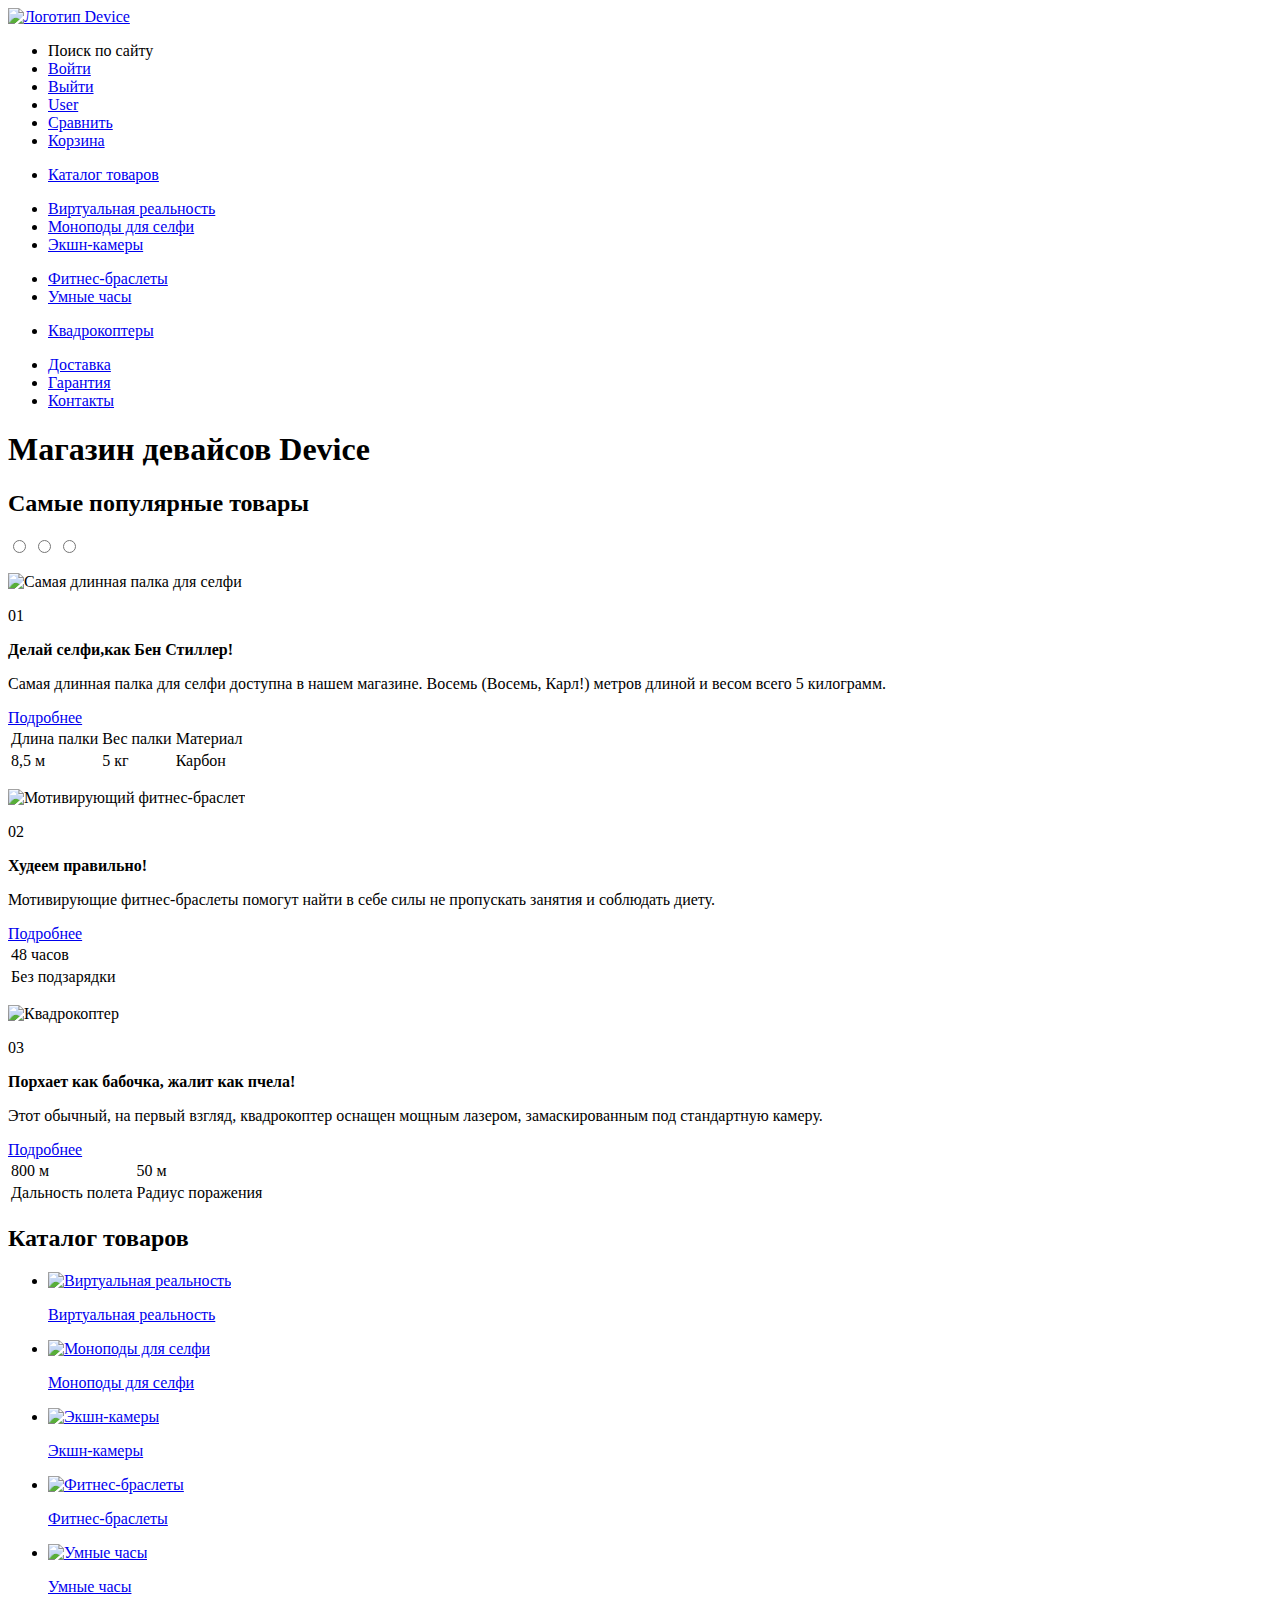
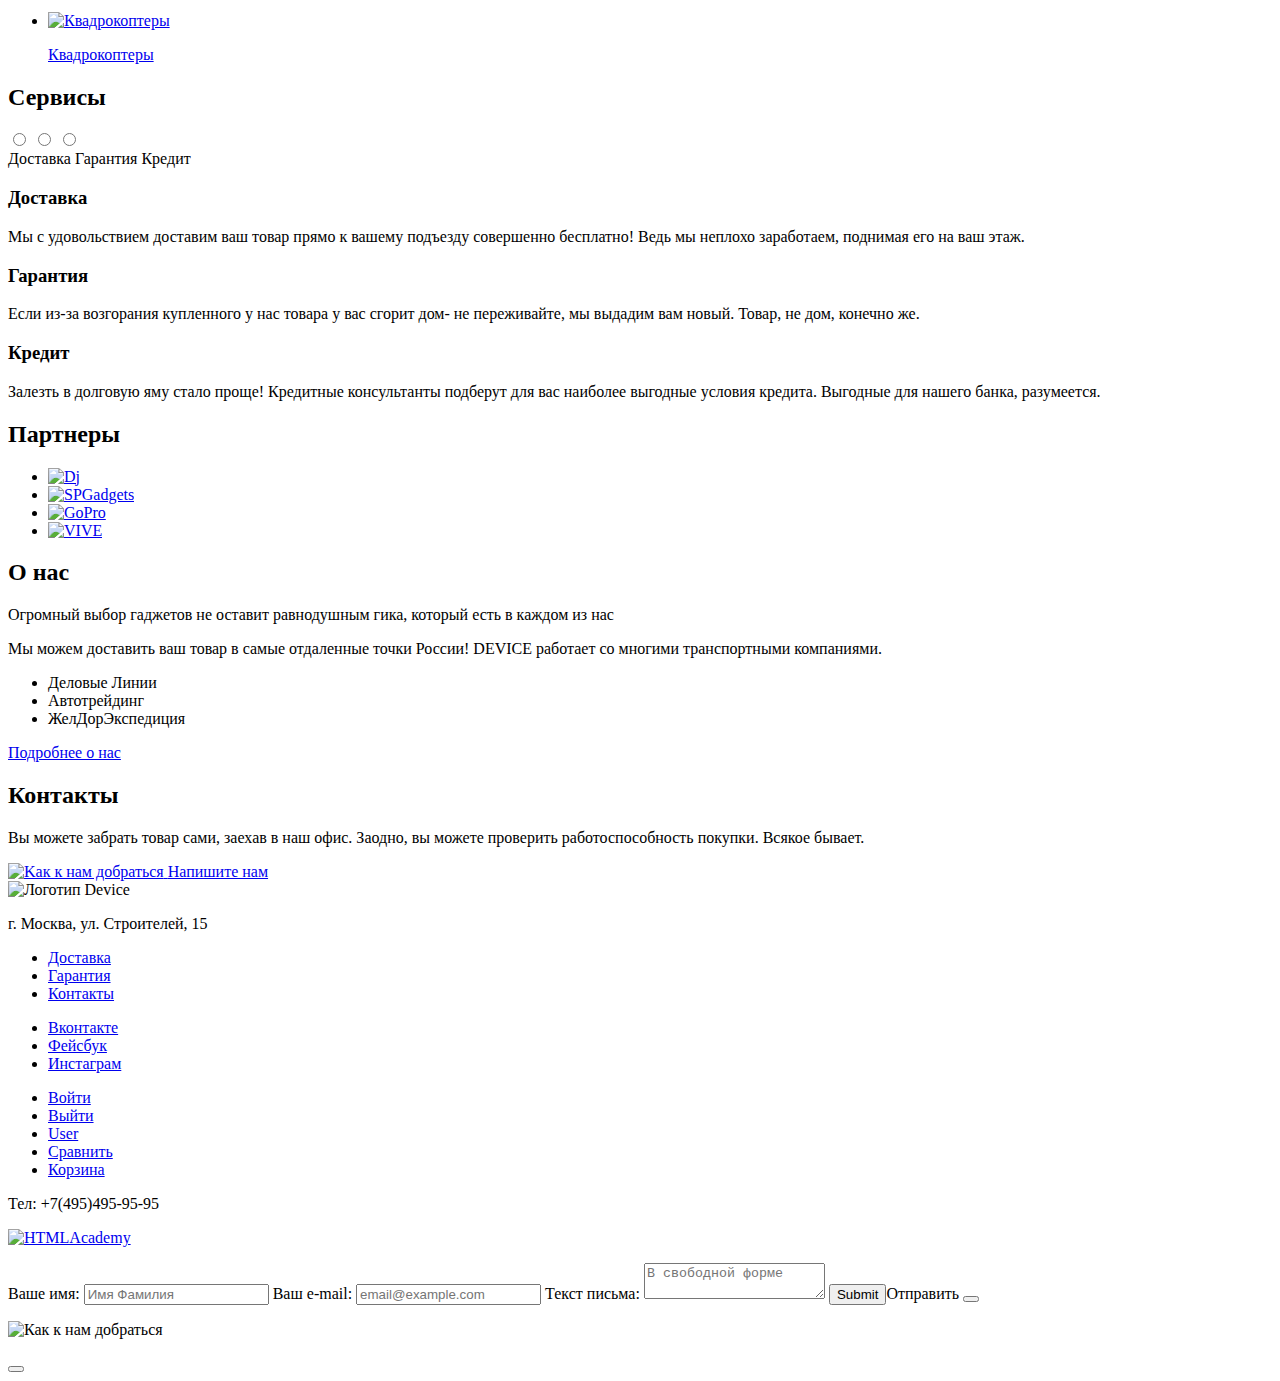
==== index.html @ e1fbe533 "9. Основное задание." ====
<!DOCTYPE html>
<html lang="ru">
  <head>
    <meta  charset="utf-8">
    <title>HTML Academy: Девайс</title>
  </head>
  <body>
   <header class="main-header">
   <a class="header-logo" href="index.html">
       <img src="img\logo-device.svg" alt="Логотип Device">
     </a>
    <div class="header-user-navigation">
     <ul>
       <li>Поиск по сайту</li>
       <li><a class="login-link" href="#">Войти</a></li>
       <li><a class="logout-link hidden" href="#">Выйти</a></li>
       <li><a class="profil-link hidden" href="#">User</a></li>
       <li><a class="compare-link" href="#">Сравнить</a></li>
       <li><a class="basket-link" href="#">Корзина</a></li>
     </ul>
   </div>
    <nav class="main-navigation">
     <ul class="main-navigation-item">
       <li><a href="catalog.html">Каталог товаров</a></li>
     </ul>
         <div class="catalog-item">
           <ul>
             <li><a href="virtual-reality.html">Виртуальная реальность</a></li>
             <li><a href="monopods.html">Моноподы для селфи</a></li>
             <li><a href="action-camers.html">Экшн-камеры</a></li>
           </ul>
           <ul>
             <li><a href="fitness-trakers.html">Фитнес-браслеты</a></li>
             <li><a href="smart-watch.html">Умные часы</a></li>
           </ul>
           <ul>
             <li><a href="quadcopters.html">Квадрокоптеры</a></li>
           </ul>
        </div>
      <ul>
       <li><a href="delivery.html">Доставка</a></li>
       <li><a href="warranty.html">Гарантия</a></li>
       <li><a href="contacts.html">Контакты</a></li>
     </ul>
    </nav>
   </header>
   <main>
     <h1 class="visually-hidden">Магазин девайсов Device</h1>
     <section class="main-slider">
       <h2 class="visually-hidden">Самые популярные товары</h2>
         <input type="radio" name="slider-1" class="hidden" id="btn-1">
         <input type="radio" name="slider-1" class="hidden" id="btn-2">
         <input type="radio" name="slider-1" class="hidden" id="btn-3">
       <div class="slider-1-botton">
        <label for="btn-1"></label>
        <label for="btn-2"></label>
        <label for="btn-3"></label>
       </div>
       <div class="slide-1">
        <p>
         <img src="img/slider-1.png" alt="Самая длинная палка для селфи">
        </p>
        <div class="slaider-item">
        <p class="number">01</p>
       <strong class="main-slogan">Делай селфи,как Бен Стиллер!</strong>
       <p>Самая длинная палка для селфи доступна в нашем магазине.
          Восемь (Восемь, Карл!) метров длиной и весом всего 5 килограмм.</p>
       <a href="monopods.html" class="btn-style">Подробнее</a>
       <table class="slider-table">
         <tr>
           <td>Длина палки</td>
           <td>Вес палки</td>
           <td>Материал</td>
         </tr>
         <tr>
           <td>8,5 м</td>
           <td>5 кг</td>
           <td>Карбон</td>
         </tr>
       </table>
       </div>
     </div>
       <div class="slide-2">
        <p>
         <img src="img/slider-2.png" alt="Мотивирующий фитнес-браслет">
        </p>
        <div class="slider-item">
          <p class="number">02</p>
       <strong class="main-slogan">Худеем правильно!</strong>
       <p>Мотивирующие фитнес-браслеты помогут найти в себе силы  не пропускать
          занятия и соблюдать диету.</p>
       <a href="fitness-trakers.html" class="btn-style">Подробнее</a>
         <table class="slider-table">
           <tr>
             <td>48 часов</td>
           </tr>
           <tr>
             <td>Без подзарядки</td>
           </tr>
         </table>
       </div>
     </div>
       <div class="slide-3">
        <p>
         <img src="img/slider-3.png" alt="Квадрокоптер">
        </p>
        <div class="slider-item">
          <p class="number">03</p>
       <strong class="main-slogan">Порхает как бабочка, жалит как пчела!</strong>
       <p>Этот обычный, на первый взгляд, квадрокоптер оснащен  мощным лазером,
          замаскированным под стандартную камеру.</p>
       <a href="quadcopters.html" class="btn-style">Подробнее</a>
       <table class="slider-table">
         <tr>
           <td>800 м</td>
           <td>50 м</td>
         </tr>
         <tr>
           <td>Дальность полета</td>
           <td>Радиус поражения</td>
         </tr>
       </table>
       </div>
     </div>
     </section>
     <section class="main-katalog">
       <h2 class="visually-hidden">Каталог товаров</h2>
       <ul class="image-katalog-item">
         <li>
           <a href="virtual-reality.html">
               <p><img src="virtual-reality.png" alt="Виртуальная реальность"></p>
               <p>Виртуальная реальность</p>
           </a>
        </li>
        <li>
           <a href="monopods.html">
               <p><img src="monopods.png" alt="Моноподы для селфи"></p>
               <p>Моноподы для селфи</p>
           </a>
        </li>
        <li>
          <a href="action-camers.html">
              <p><img src="action-camers.png" alt="Экшн-камеры"></p>
              <p>Экшн-камеры</p>
          </a>
        </li>
        <li>
          <a href="fitness-trakers.html">
              <p><img src="fitness-trakers.png" alt="Фитнес-браслеты"></p>
              <p>Фитнес-браслеты</p>
          </a>
       </li>
       <li>
         <a href="smart-watch.html">
             <p><img src="smart-watch.png" alt="Умные часы"></p>
             <p>Умные часы</p>
         </a>
      </li>
      <li>
        <a href="quadcopters.html">
            <p><img src="quadcopters.png" alt="Квадрокоптеры"></p>
            <p>Квадрокоптеры</p>
        </a>
       </li>
      </ul>
     </section>
     <section class="services-slider">
       <h2 class="vissualy-hidden">Сервисы</h2>
       <div class="vissualy-hidden">
         <input type="radio" name="services" id="delivery">
         <input type="radio" name="services" id="warranty">
         <input type="radio" name="services" id="credit">
       </div>
       <div class="btn-style">
         <label for="#delivery">Доставка</label>
         <label for="#warranty">Гарантия</label>
         <label for="#credit">Кредит</label>
       </div>
       <div class="services-slide-1">
         <h3>Доставка</h3>
         <p>Мы с удовольствием доставим ваш товар прямо к вашему подъезду
           совершенно бесплатно! Ведь мы неплохо заработаем,
           поднимая его на ваш этаж.
         </p>
       </div>
       <div class="services-slide-2">
         <h3>Гарантия</h3>
         <p>Если из-за возгорания купленного у нас товара у вас сгорит дом-
            не переживайте, мы выдадим вам новый. Товар, не дом, конечно же.</p>
       </div>
       <div class="services-slide-3">
         <h3>Кредит</h3>
         <p>Залезть в долговую яму стало проще! Кредитные консультанты подберут для вас
            наиболее выгодные условия кредита. Выгодные для нашего банка, разумеется.</p>
       </div>
     </section>
     <div class="partners">
       <h2 class="vissualy-hidden">Партнеры</h2>
       <ul>
         <li>
           <a href="#">
            <img class="partners-logo-style" src="img/logo-1.png" alt="Dj">
          </a>
         </li>
         <li>
           <a href="#">
             <img class="partners-logo-style" src="img/logo-2.png" alt="SPGadgets">
           </a>
         </li>
         <li>
           <a href="#">
             <img class="partners-logo-style" src="img/logo-3.png" alt="GoPro">
           </a>
         </li>
         <li>
           <a href="#">
              <img class="partners-logo-style" src="img/logo-4.png" alt="VIVE">
           </a>
         </li>
       </ul>
      </div>
     <section class="info">
       <div class="about-us">
       <h2>О нас</h2>
       <p>Огромный выбор гаджетов не оставит равнодушным гика,
         который есть в каждом из нас</p>
       <p>Мы можем доставить ваш товар в самые отдаленные точки России!
         DEVICE работает со многими транспортными компаниями.</p>
      <ul class="transport-company">
        <li>Деловые Линии</li>
        <li>Автотрейдинг</li>
        <li>ЖелДорЭкспедиция</li>
      </ul>
      <a class="btn-style" href="#">Подробнее о нас</a>
    </div>
    <div class="contacts">
      <h2>Контакты</h2>
      <p>
        Вы можете забрать товар сами, заехав в наш офис.
        Заодно, вы можете проверить работоспособность покупки.
        Всякое бывает.
      </p>
      <a href="google.maps" class="main-map">
        <img src="img/map-big.png" alt="Kак к нам добраться">
      </a>
      <a class="btn-style" href="#">Напишите нам</a>
    </div>
    </section>
   </main>
   <footer class="main-footer">
    <div class="footer-contacts">
     <a class="footer-logo">
       <img src="img/logo-device.svg" alt="Логотип Device">
     </a>
     <p>г. Москва, ул. Строителей, 15</p>
   </div>
     <ul class="footer-social">
        <li><a href="delivery.html">Доставка</a></li>
        <li><a href="warranty.html">Гарантия</a></li>
        <li><a href="contacts.html">Контакты</a></li>
     </ul>
     <ul>
       <li><a class="social-botton" href="#">Вконтакте</a></li>
       <li><a class="social-botton" href="#">Фейсбук</a></li>
       <li><a class="social-botton" href="#">Инстаграм</a></li>
     </ul>
    <section class="footer-user-navigation">
      <ul class="footer-user-navigation-item">
        <li><a class="login-link" href="#">Войти</a></li>
        <li><a class="logout-link hidden" href="#">Выйти</a></li>
        <li><a class="profil-link hidden" href="#">User</a></li>
        <li><a class="compare-link" href="#">Сравнить</a></li>
        <li><a class="basket-link" href="#">Корзина</a></li>
      </ul>
     <p>Тел: +7(495)495-95-95</p>
     <a class="footer-copyright" href="https://htmlacademy.ru">
       <p><img src="img/logo-html.svg" alt="HTMLAcademy"></p>
     </a>
   </section>
  </footer>
   <form action="https://echo.htmlacademy.ru" method="get">
    <label for="user-name">Ваше имя:</label>
      <input type="text" id="user-name" placeholder="Имя Фамилия">
    <label for="email-user">Ваш e-mail:</label>
      <input type="email" id="email-user" placeholder="email@example.com">
    <label for="text-letter">Текст письма:</label>
      <textarea name="text-letter" id="text-letter" rows="#" cols="#"
       placeholder="В свободной форме"></textarea>
    <input type="submit" class="btn-style">Отправить</input>
    <button type="button" name="close-btn"></button>
   </form>
    <div class="map-popap">
     <p>
      <img src="map-big.jpg" alt="Как к нам добраться">
     </p>
     <button type="button" name="close-btn"></button>
    </div>
  </body>
</html>
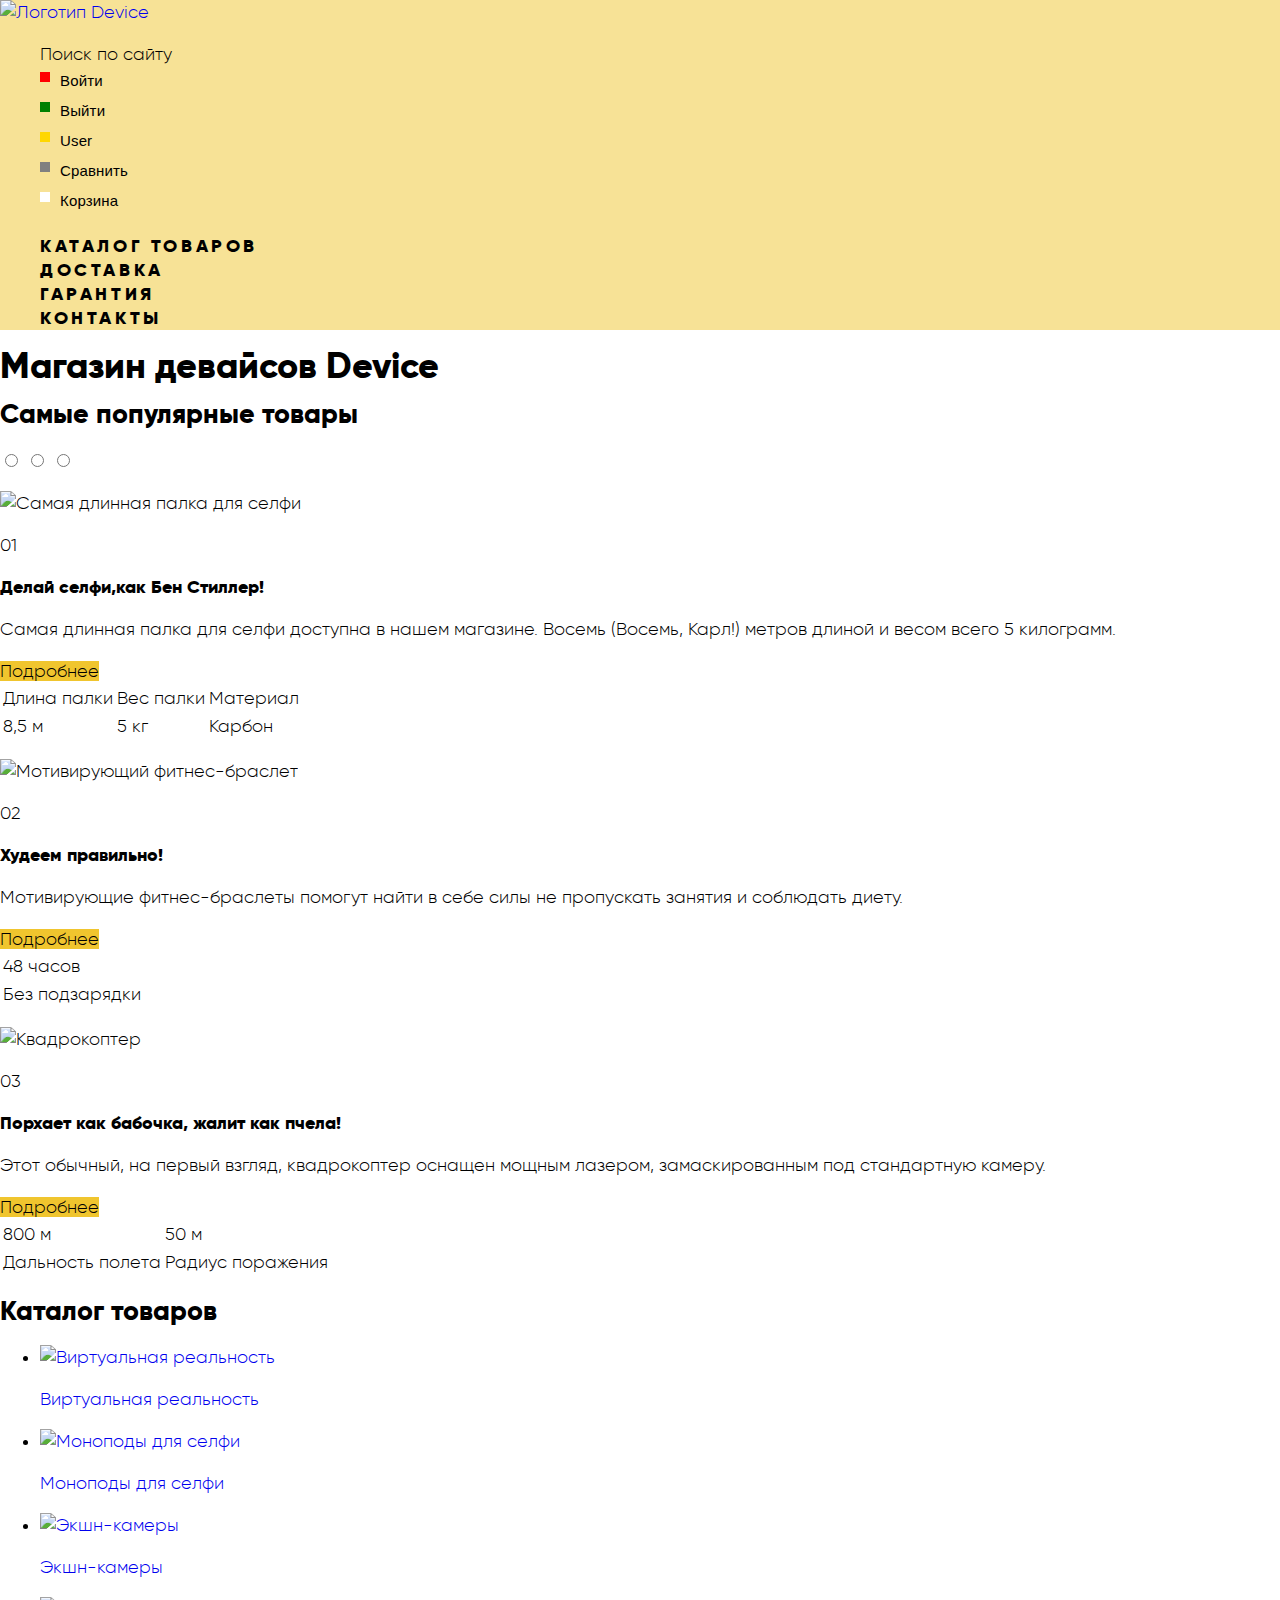
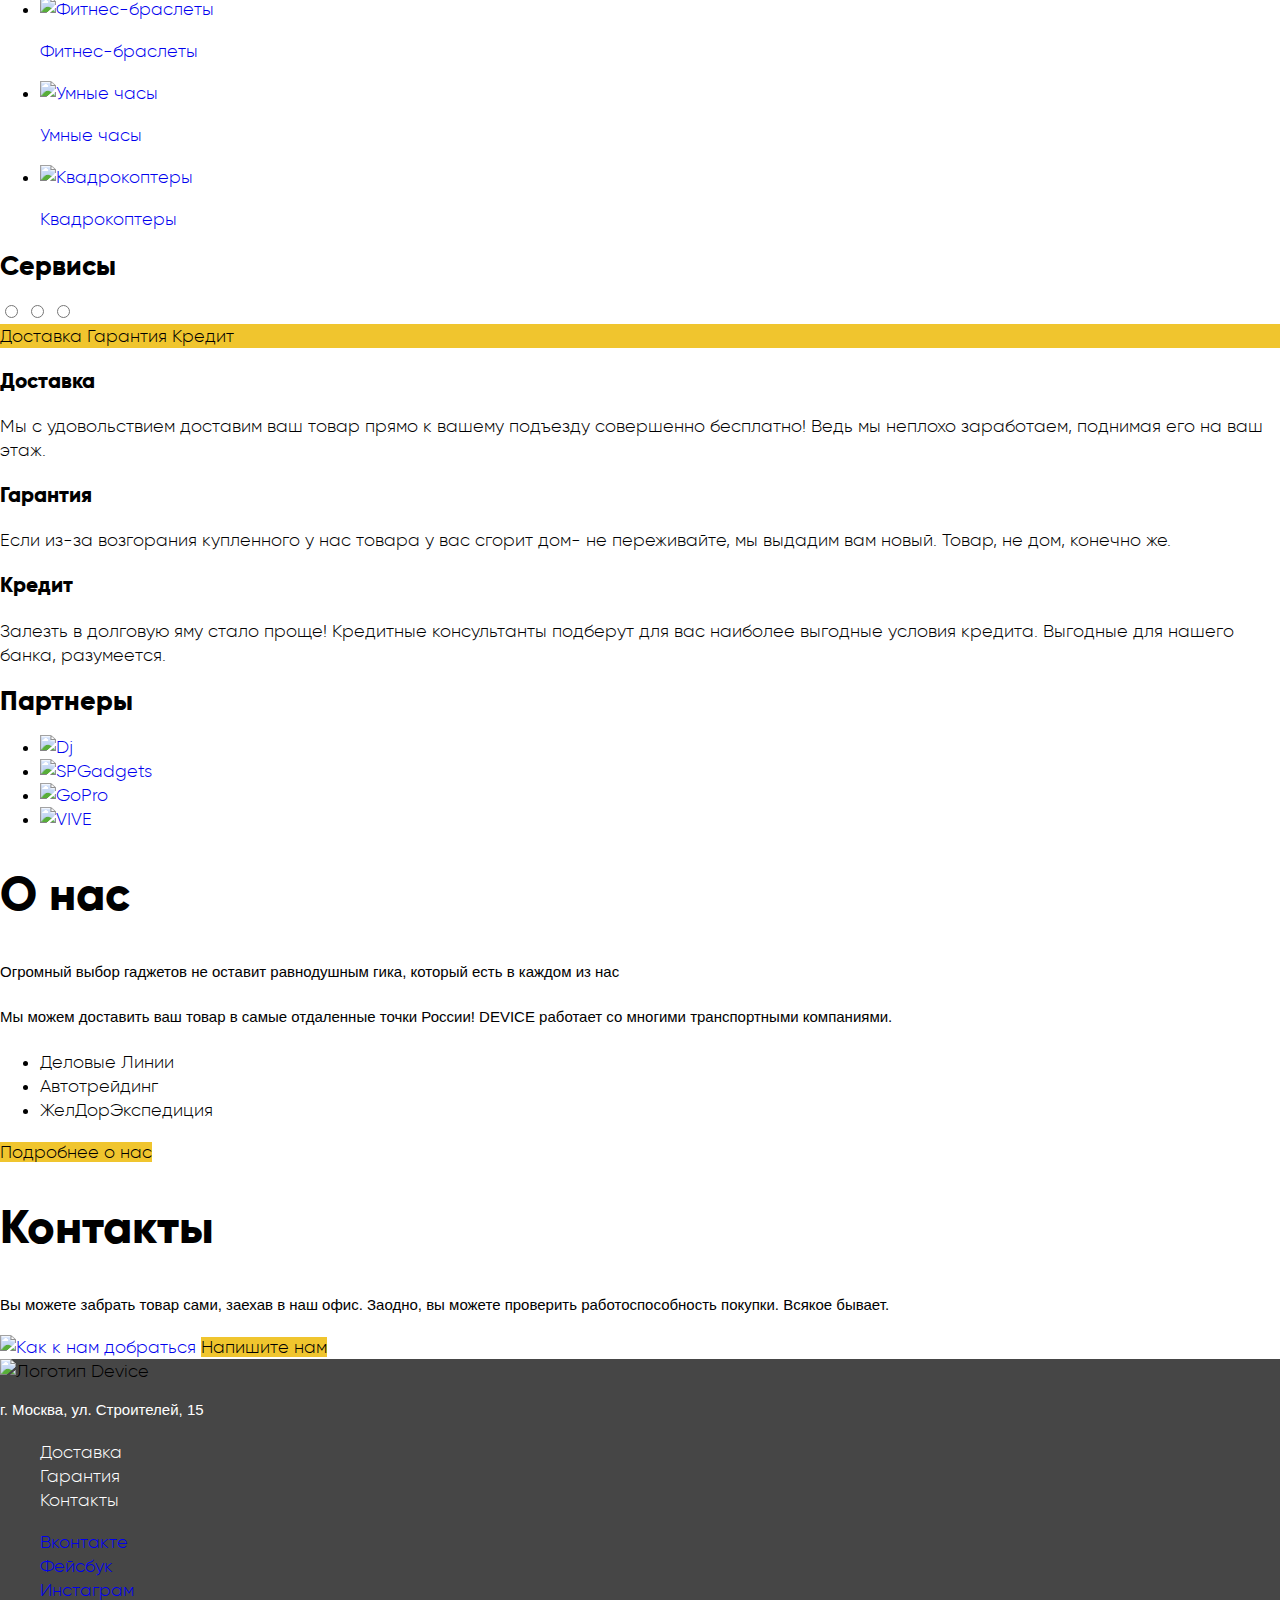
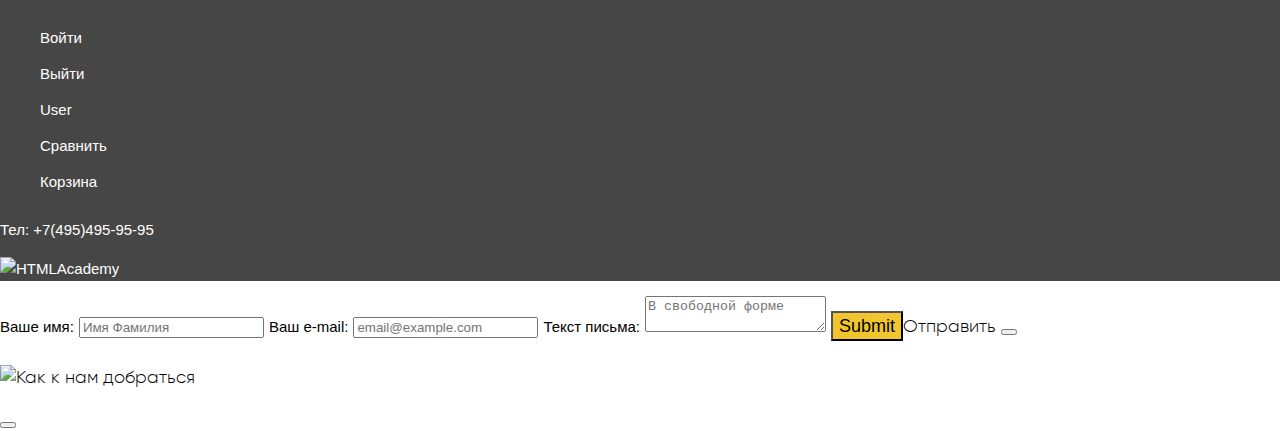
==== commit de952a47: "Консультация" ====
--- a/index.html
+++ b/index.html
@@ -1,8 +1,10 @@
 <!DOCTYPE html>
 <html lang="ru">
   <head>
-    <meta  charset="utf-8">
+    <meta charset="utf-8">
     <title>HTML Academy: Девайс</title>
+    <link href="css/normalize.css" rel="stylesheet">
+    <link href="css/style.css" rel="stylesheet">
   </head>
   <body>
    <header class="main-header">
@@ -12,18 +14,18 @@
     <div class="header-user-navigation">
      <ul>
        <li>Поиск по сайту</li>
-       <li><a class="login-link" href="#">Войти</a></li>
-       <li><a class="logout-link hidden" href="#">Выйти</a></li>
-       <li><a class="profil-link hidden" href="#">User</a></li>
-       <li><a class="compare-link" href="#">Сравнить</a></li>
-       <li><a class="basket-link" href="#">Корзина</a></li>
+       <li><a class="header-link header-link-login" href="#">Войти</a></li>
+       <li><a class="header-link header-link-logout header-link-hidden" href="#">Выйти</a></li>
+       <li><a class="header-link header-link-user header-link-hidden" href="#">User</a></li>
+       <li><a class="header-link header-link-compere " href="#">Сравнить</a></li>
+       <li><a class="header-link header-link-basket " href="#">Корзина</a></li>
      </ul>
    </div>
     <nav class="main-navigation">
      <ul class="main-navigation-item">
-       <li><a href="catalog.html">Каталог товаров</a></li>
-     </ul>
-         <div class="catalog-item">
+       <li>
+         <a class="main-navigation-link nav-submenu" href="catalog.html">Каталог товаров</a>
+         <div class="submenu">
            <ul>
              <li><a href="virtual-reality.html">Виртуальная реальность</a></li>
              <li><a href="monopods.html">Моноподы для селфи</a></li>
@@ -37,10 +39,10 @@
              <li><a href="quadcopters.html">Квадрокоптеры</a></li>
            </ul>
         </div>
-      <ul>
-       <li><a href="delivery.html">Доставка</a></li>
-       <li><a href="warranty.html">Гарантия</a></li>
-       <li><a href="contacts.html">Контакты</a></li>
+       </li>
+       <li><a class="main-navigation-link" href="delivery.html">Доставка</a></li>
+       <li><a class="main-navigation-link" href="warranty.html">Гарантия</a></li>
+       <li><a class="main-navigation-link" href="contacts.html">Контакты</a></li>
      </ul>
     </nav>
    </header>
@@ -194,27 +196,27 @@
             наиболее выгодные условия кредита. Выгодные для нашего банка, разумеется.</p>
        </div>
      </section>
-     <div class="partners">
+     <div class="brands">
        <h2 class="vissualy-hidden">Партнеры</h2>
        <ul>
          <li>
            <a href="#">
-            <img class="partners-logo-style" src="img/logo-1.png" alt="Dj">
+            <img class="brands-logo-style" src="img/logo-1.png" alt="Dj">
           </a>
          </li>
          <li>
            <a href="#">
-             <img class="partners-logo-style" src="img/logo-2.png" alt="SPGadgets">
+             <img class="brands-logo-style" src="img/logo-2.png" alt="SPGadgets">
            </a>
          </li>
          <li>
            <a href="#">
-             <img class="partners-logo-style" src="img/logo-3.png" alt="GoPro">
+             <img class="brands-logo-style" src="img/logo-3.png" alt="GoPro">
            </a>
          </li>
          <li>
            <a href="#">
-              <img class="partners-logo-style" src="img/logo-4.png" alt="VIVE">
+              <img class="brands-logo-style" src="img/logo-4.png" alt="VIVE">
            </a>
          </li>
        </ul>
@@ -259,10 +261,10 @@
         <li><a href="warranty.html">Гарантия</a></li>
         <li><a href="contacts.html">Контакты</a></li>
      </ul>
-     <ul>
-       <li><a class="social-botton" href="#">Вконтакте</a></li>
-       <li><a class="social-botton" href="#">Фейсбук</a></li>
-       <li><a class="social-botton" href="#">Инстаграм</a></li>
+     <ul class="social-button">
+       <li><a href="#">Вконтакте</a></li>
+       <li><a href="#">Фейсбук</a></li>
+       <li><a href="#">Инстаграм</a></li>
      </ul>
     <section class="footer-user-navigation">
       <ul class="footer-user-navigation-item">
--- a/css/style.css
+++ b/css/style.css
@@ -0,0 +1,238 @@
+@font-face {
+  font-family: "Gilroy";
+  font-style: normal;
+  font-weight: 800;
+  src:
+    url("../fonts/gilroyextrabold.woff2") format("woff2"),
+    url("../fonts/gilroyextrabold.woff") format("woff");
+}
+
+@font-face {
+  font-family: "Gilroy";
+  font-style: normal;
+  font-weight: 300;
+  src:
+    url("../fonts/gilroylight.woff2") format("woff2"),
+    url("../fonts/gilroylight.woff") format("woff");
+}
+
+/*
+
+@font-face {
+  font-family: "Open Sans";
+  font-style: normal;
+  font-weight: 400;
+  src:
+    url("gilroylight.woff") format("woff");
+}*/
+
+body {
+  margin: 0;
+  padding: 0;
+
+  font-family: "Gilroy", "Arial", sans-serif;
+  font-size: 18px;
+  line-height: 24px;
+  color: #000000;
+  background-color: rgba(255, 255, 255, 1);
+}
+
+a {
+  text-decoration: none;
+}
+
+.btn-style {
+  font-size: 18px;
+  line-height: 24px;
+  color: rgba(0, 0, 0, 1);
+  background-size: 220px 2px;
+  background-color: rgba(240, 197, 46, 1);
+}
+
+.main-header {
+  background-color: rgba(247, 226, 150, 1)
+}
+
+.main-footer  {
+
+  background-color: rgba(70, 70, 70, 1)
+}
+
+.main-footer p {
+  font-family: "Open Sans", Arial, sans-serif;
+  font-size: 15px;
+  line-height: 24px;
+  color: rgba(255, 255, 255, 1);
+}
+
+.header-logo img {
+  width: 200px;
+  height: 38px;
+}
+
+.footer-logo img {
+  width: 200px;
+  height: 38px;
+}
+
+/*.header-user-navigation a {
+  font-family: "Open Sans", Arial, sans-serif;
+  font-size: 15px;
+  line-height: 24px;
+  color: rgba(0, 0, 0, 1);
+}*/
+
+.header-link {
+  font-family: "Open Sans", "Tahoma", sans-serif;
+  font-weight: 300;
+  font-size: 15px;
+  line-height: 30px;
+  letter-spacing: 0.01em;
+  color: #000;
+  position: relative;
+  padding: 0 0 0 20px;
+}
+
+.header-link::after {
+  content: "";
+  position: absolute;
+  top: 0;
+  left: 0;
+  width: 10px;
+  height: 10px;
+  background: #000;
+}
+
+.header-link-login::after {
+  background: red;
+}
+
+.header-link-logout::after {
+  background: green;
+}
+
+.header-link-user::after {
+  background: gold;
+}
+
+.header-link-basket::after {
+  background: #fff;
+}
+
+.header-link-compere::after {
+  background: grey;
+}
+
+
+.nav-submenu:hover + .submenu {
+  display: block;
+}
+
+.submenu {
+  display: none;
+}
+
+.header-link:hover {
+  opacity: 0.6;
+}
+
+.header-link:active {
+  opacity: 0.3;
+}
+
+.footer-user-navigation a {
+  font-family: "Open Sans", Arial, sans-serif;
+  font-size: 15px;
+  line-height: 36px;
+  color: rgba(255, 255, 255, 1);
+
+}
+
+/*nav a {
+  font-size: 18px;
+  line-height: 24px;
+  color: rgba(0, 0, 0, 1);
+}*/
+
+.main-navigation-link {
+  font-weight: 800;
+  text-transform: uppercase;
+  letter-spacing: 0.2em;
+  color: #000;
+}
+
+.catalog-item a {
+  font-family: "Open Sans", Arial, sans-serif;
+  font-size: 15px;
+  line-height: 36px;
+  color: rgba(0, 0, 0, 1);
+}
+
+.header-user-navigation li,
+.main-navigation li {
+  list-style: none;
+}
+
+.footer-social li,
+.footer-user-navigation li,
+.social-button li {
+  list-style: none;
+}
+
+.footer-social a {
+  font-size: 18px;
+  line-height: 24px;
+  color: rgba(255, 255, 255, 1);
+
+}
+
+
+/* .login-link::before {
+  content: "";
+  background: url("img/user.svg") no-repeat;
+} */
+
+.info h2,
+.page-title h1 {
+  font-size: 47px;
+  line-height: 48px;
+  color: rgba(0, 0, 0, 1);
+}
+
+.info p {
+  font-family: "Open Sans", Arial, sans-serif;
+  font-size: 15px;
+  line-height: 30px;
+  color: rgba(0, 0, 0, 1);
+}
+
+.breadcrumbs li {
+  font-family: "Open Sans", Arial, sans-serif;
+  font-size: 15px;
+  line-height: 24px;
+  color: rgba(183, 183, 183, 1);
+  list-style: none;
+}
+
+.filters form {
+  background-color: rgba(238, 238, 238, 1);
+}
+
+form legend {
+  font-size: 18px;
+  line-height: 24px;
+  color: rgba(0, 0, 0, 1);
+}
+
+form label {
+  font-family: "Open Sans", Arial, sans-serif;
+  font-size: 15px;
+  line-height: 40px;
+  color: rgba(0, 0, 0, 1);
+}
+
+.catalog p {
+  font-size: 18px;
+  line-height: 24px;
+  color: rgba(0, 0, 0, 1);
+}
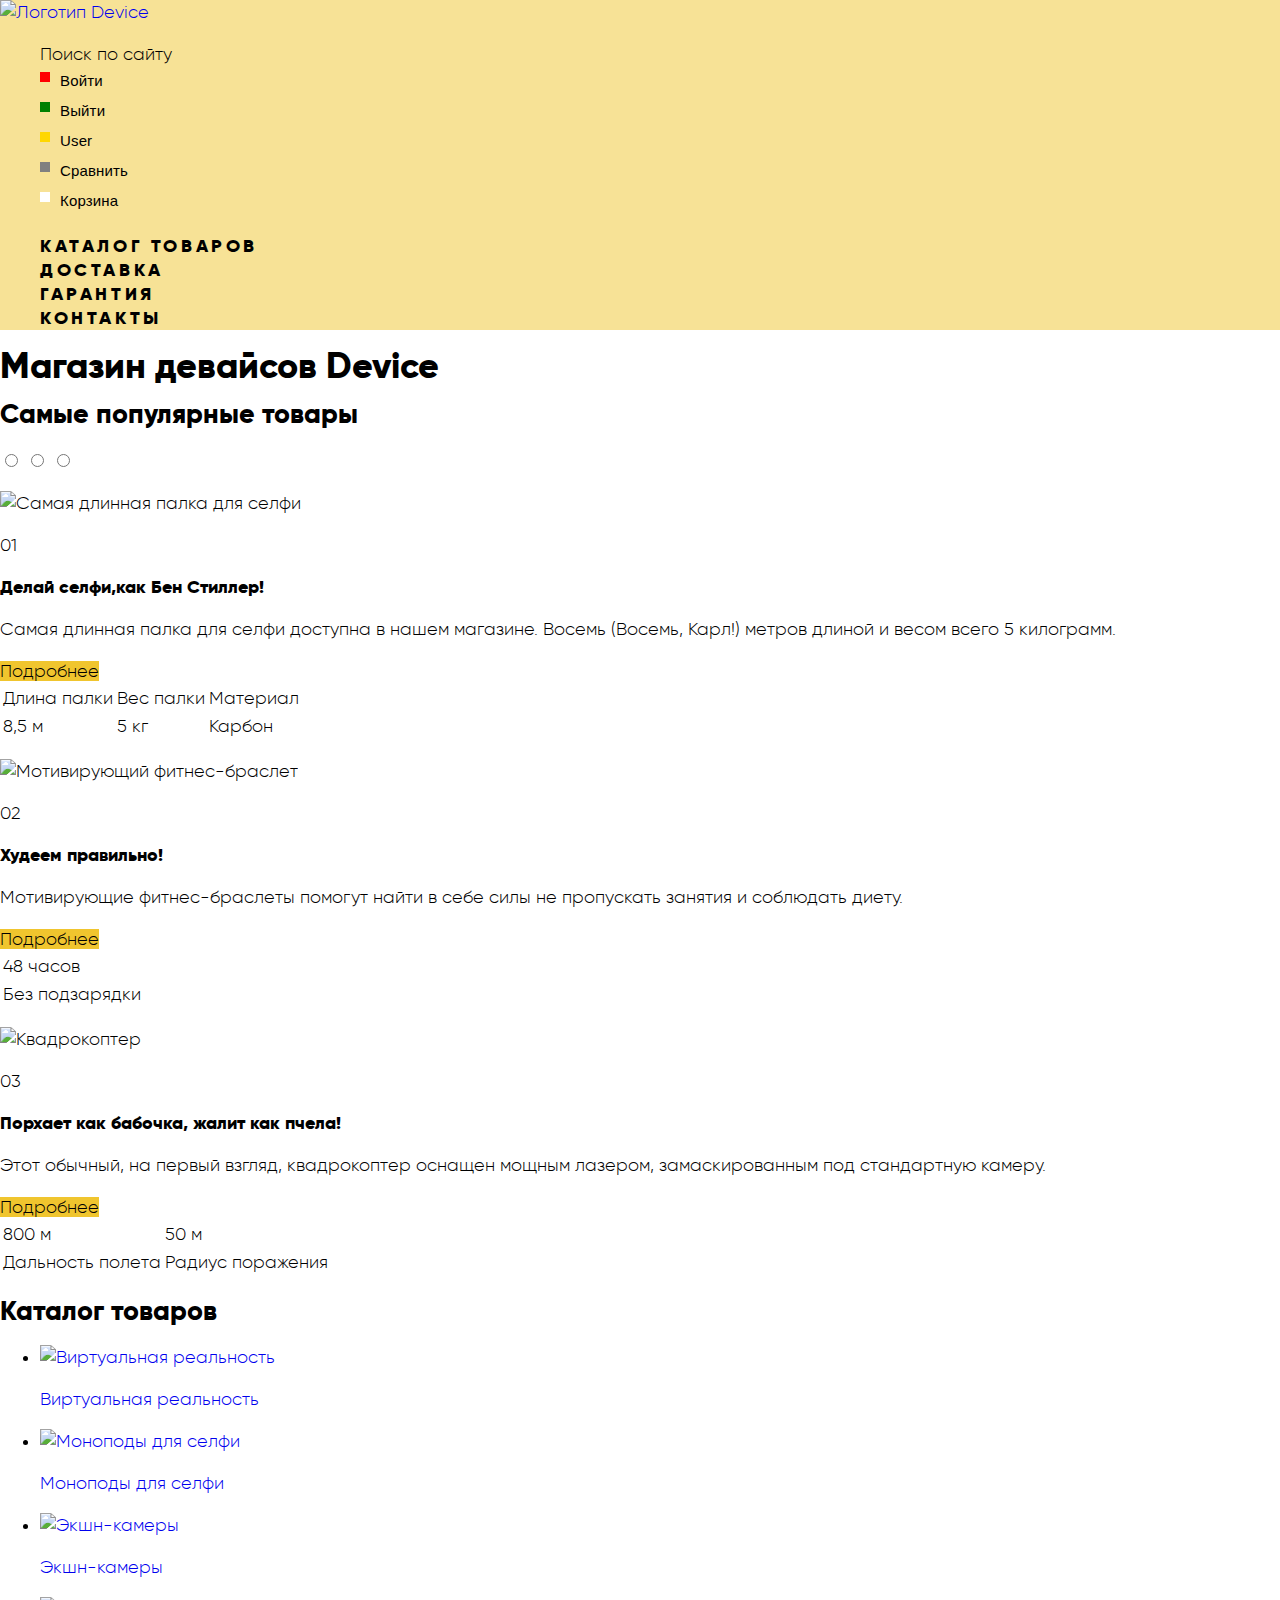
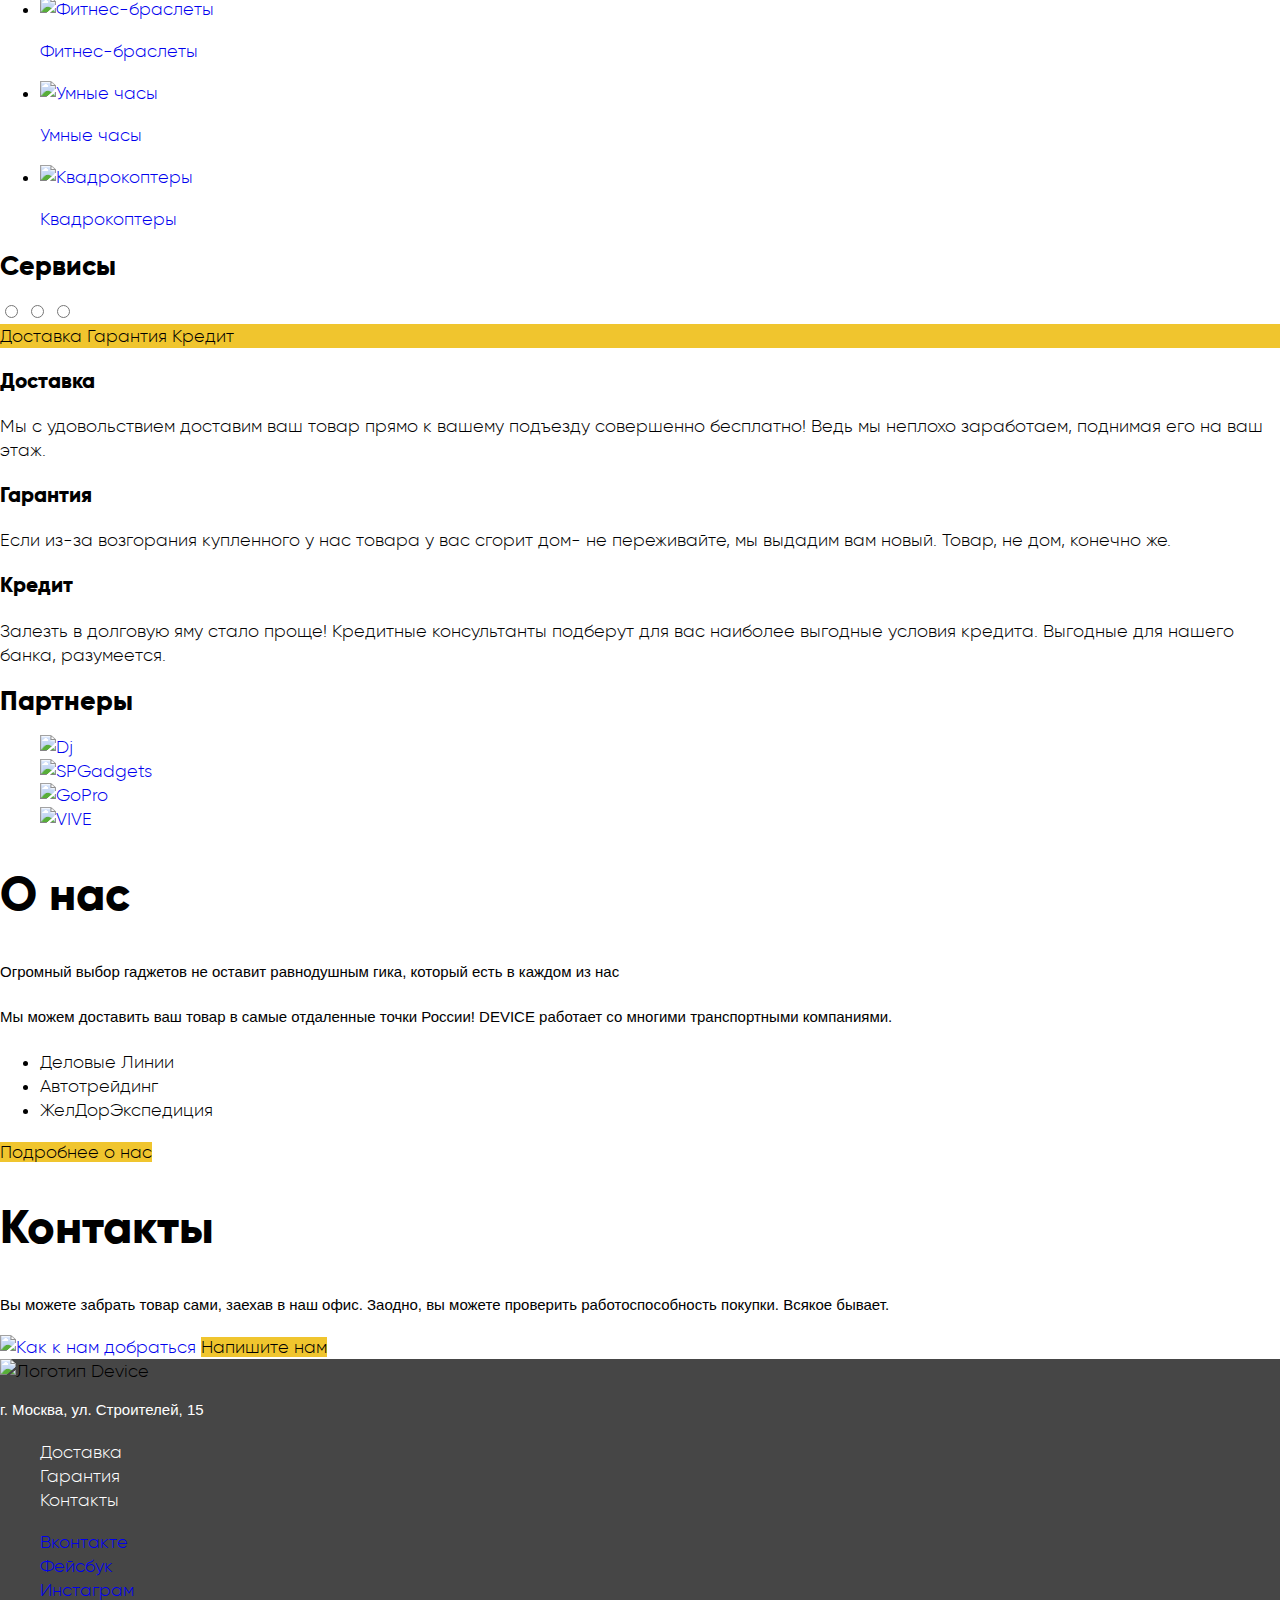
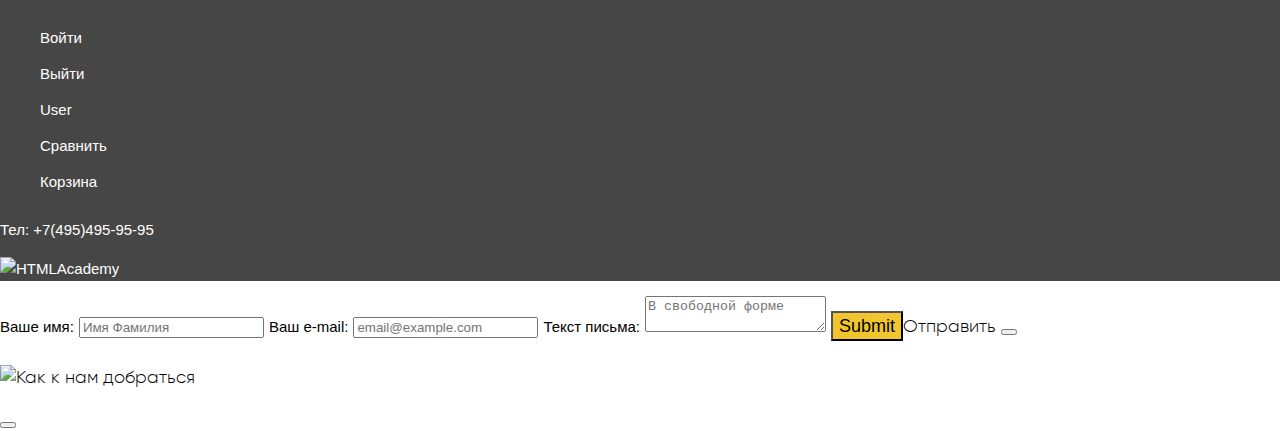
==== commit 446f2d60: "Merge branch 'master' of https://github.com/martinesidens/885303-device-24" ====
--- a/index.html
+++ b/index.html
@@ -130,37 +130,37 @@
        <ul class="image-katalog-item">
          <li>
            <a href="virtual-reality.html">
-               <p><img src="virtual-reality.png" alt="Виртуальная реальность"></p>
+               <p><img src="img/virtual-reality.svg" alt="Виртуальная реальность"></p>
                <p>Виртуальная реальность</p>
            </a>
         </li>
         <li>
            <a href="monopods.html">
-               <p><img src="monopods.png" alt="Моноподы для селфи"></p>
+               <p><img src="img/monopods.svg" alt="Моноподы для селфи"></p>
                <p>Моноподы для селфи</p>
            </a>
         </li>
         <li>
           <a href="action-camers.html">
-              <p><img src="action-camers.png" alt="Экшн-камеры"></p>
+              <p><img src="img/action-camers.svg" alt="Экшн-камеры"></p>
               <p>Экшн-камеры</p>
           </a>
         </li>
         <li>
           <a href="fitness-trakers.html">
-              <p><img src="fitness-trakers.png" alt="Фитнес-браслеты"></p>
+              <p><img src="img/fitness-trakers.svg" alt="Фитнес-браслеты"></p>
               <p>Фитнес-браслеты</p>
           </a>
        </li>
        <li>
          <a href="smart-watch.html">
-             <p><img src="smart-watch.png" alt="Умные часы"></p>
+             <p><img src="img/smart-watch.svg" alt="Умные часы"></p>
              <p>Умные часы</p>
          </a>
       </li>
       <li>
         <a href="quadcopters.html">
-            <p><img src="quadcopters.png" alt="Квадрокоптеры"></p>
+            <p><img src="img/quadcopters.svg" alt="Квадрокоптеры"></p>
             <p>Квадрокоптеры</p>
         </a>
        </li>
--- a/css/style.css
+++ b/css/style.css
@@ -236,3 +236,7 @@
   line-height: 24px;
   color: rgba(0, 0, 0, 1);
 }
+
+.brands li {
+  list-style:none;
+}
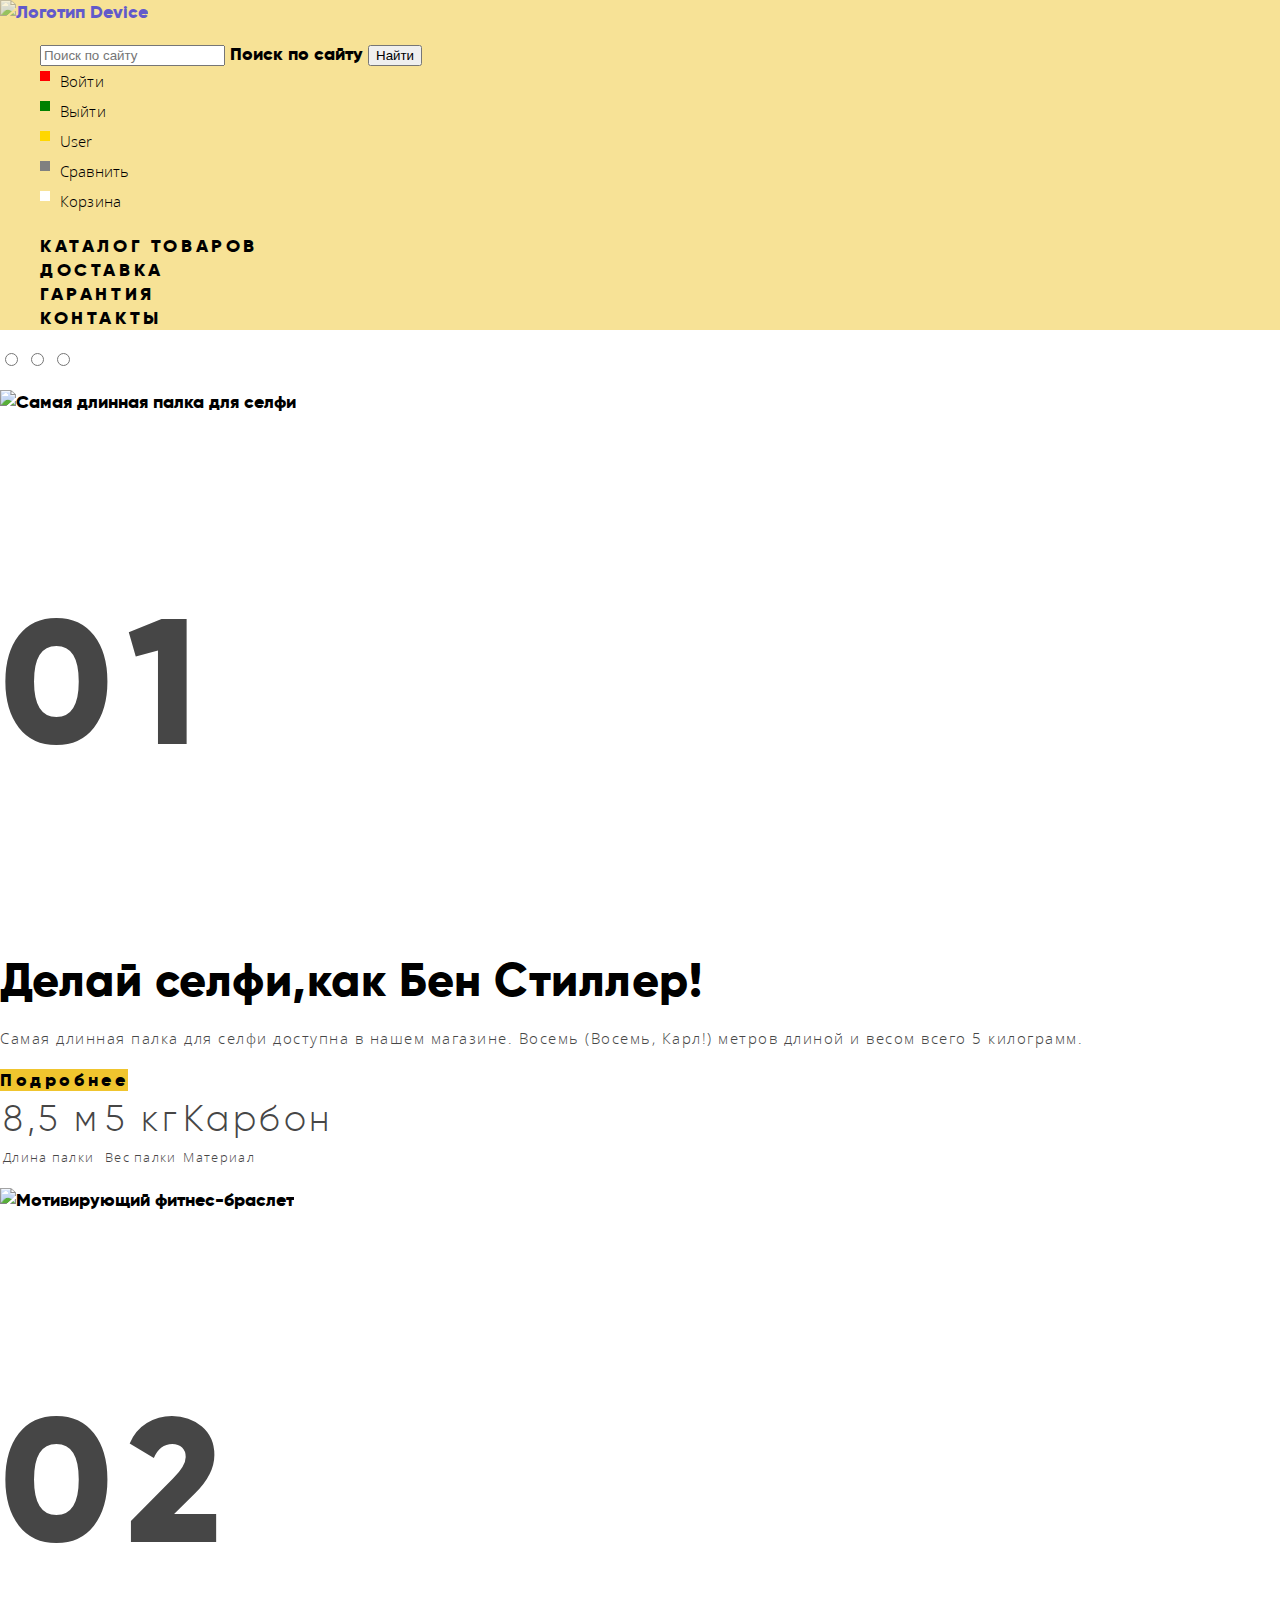
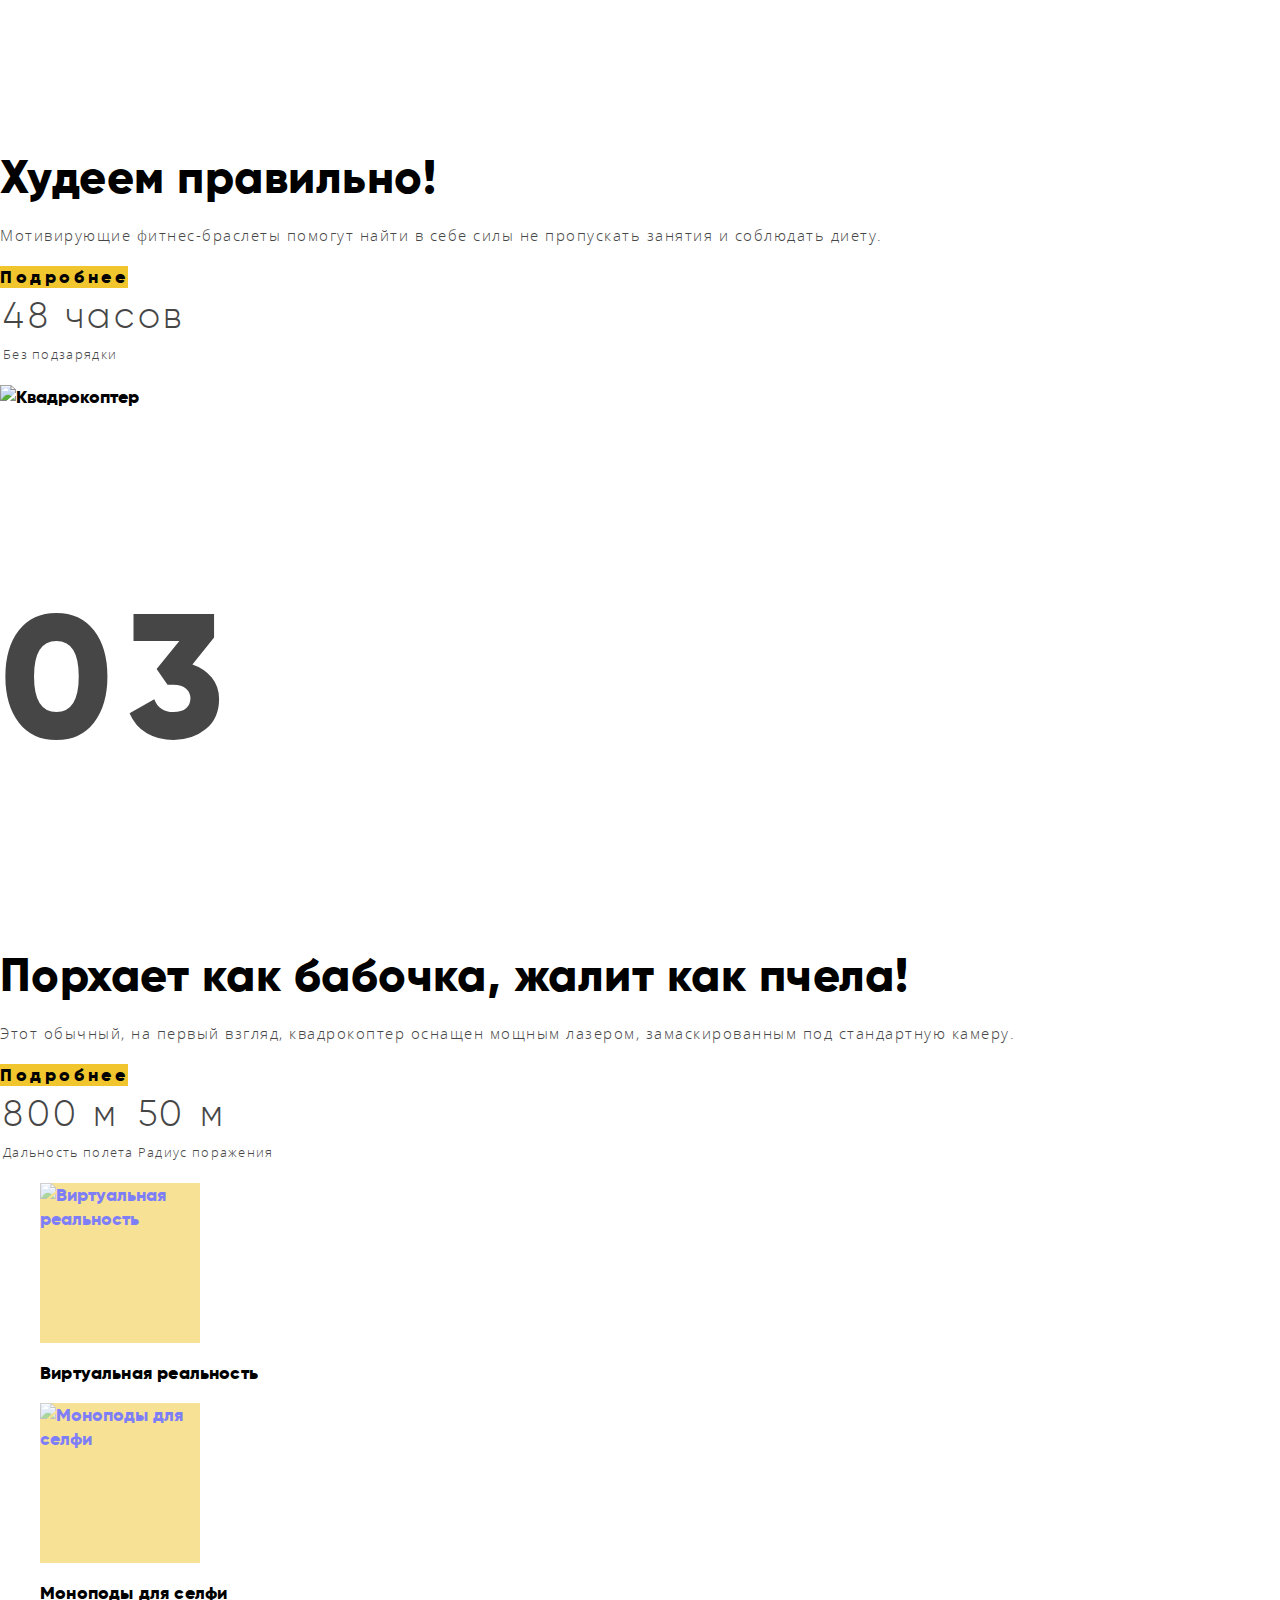
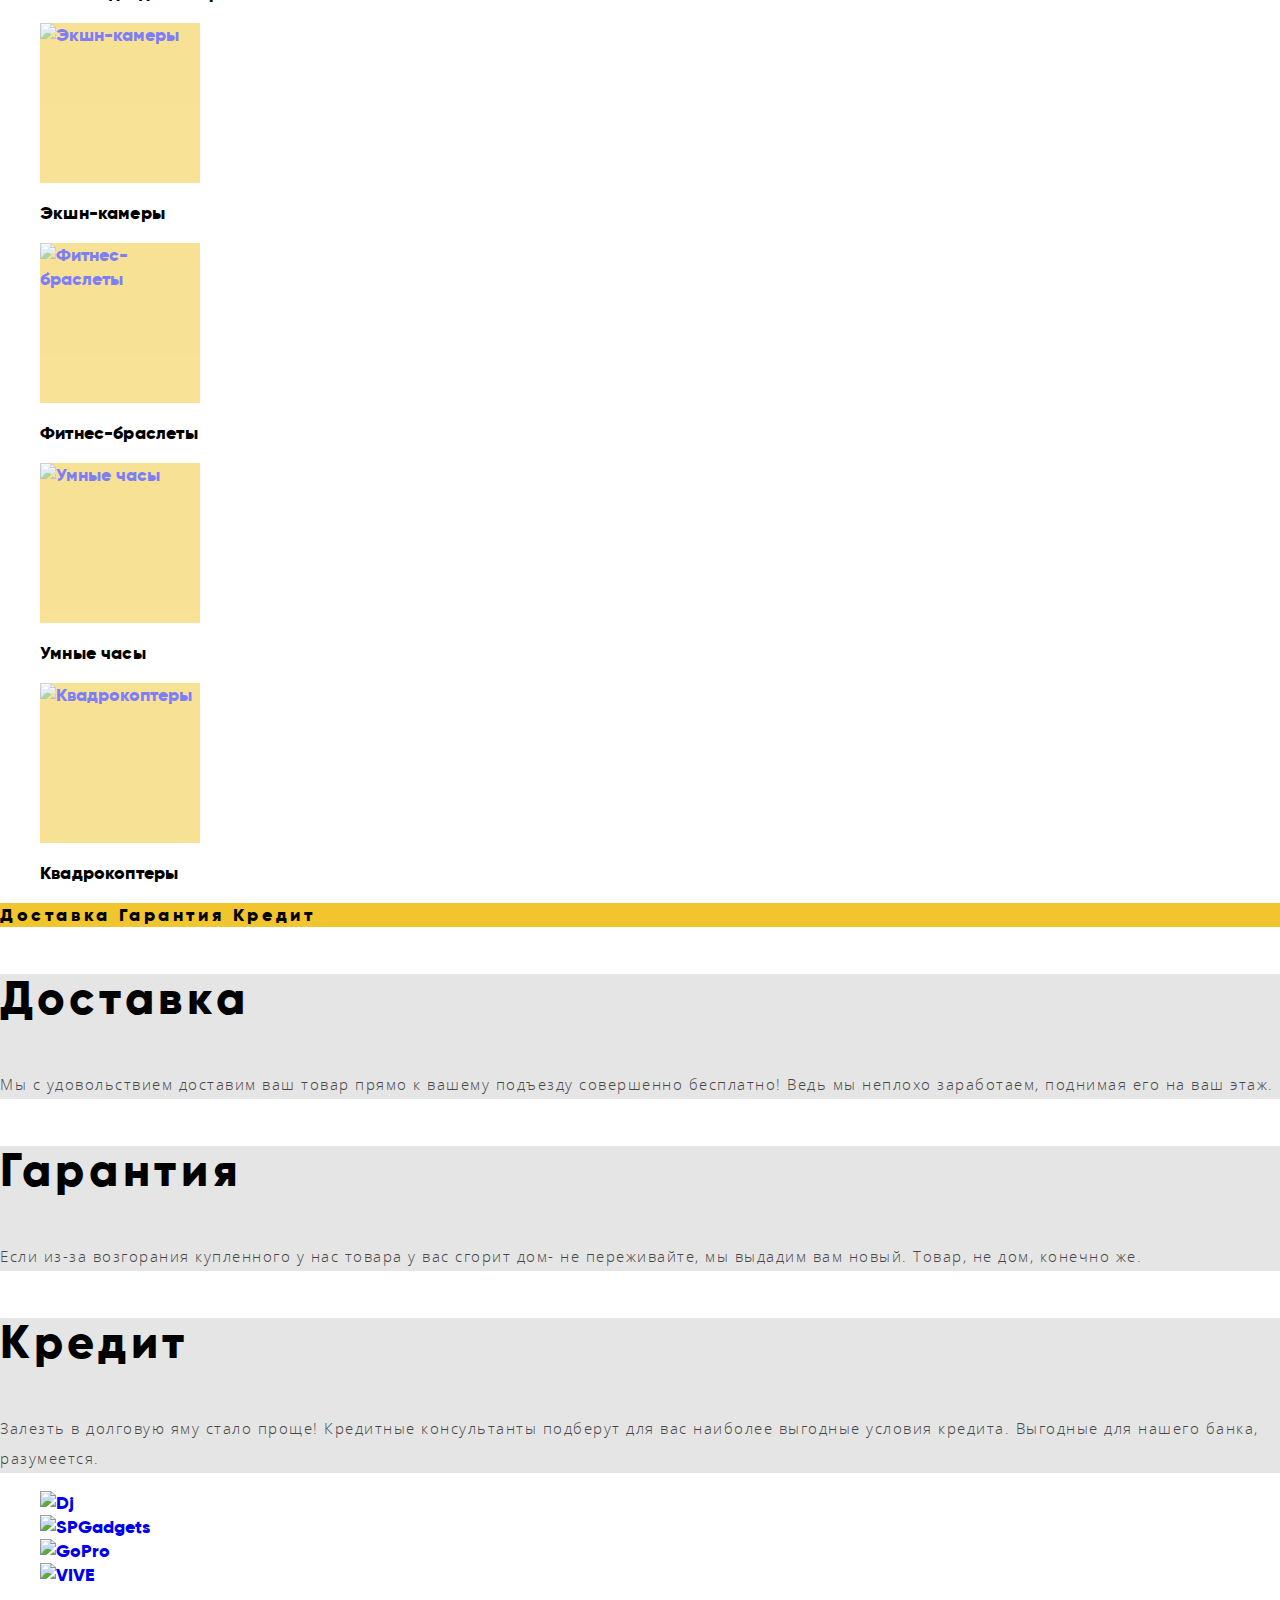
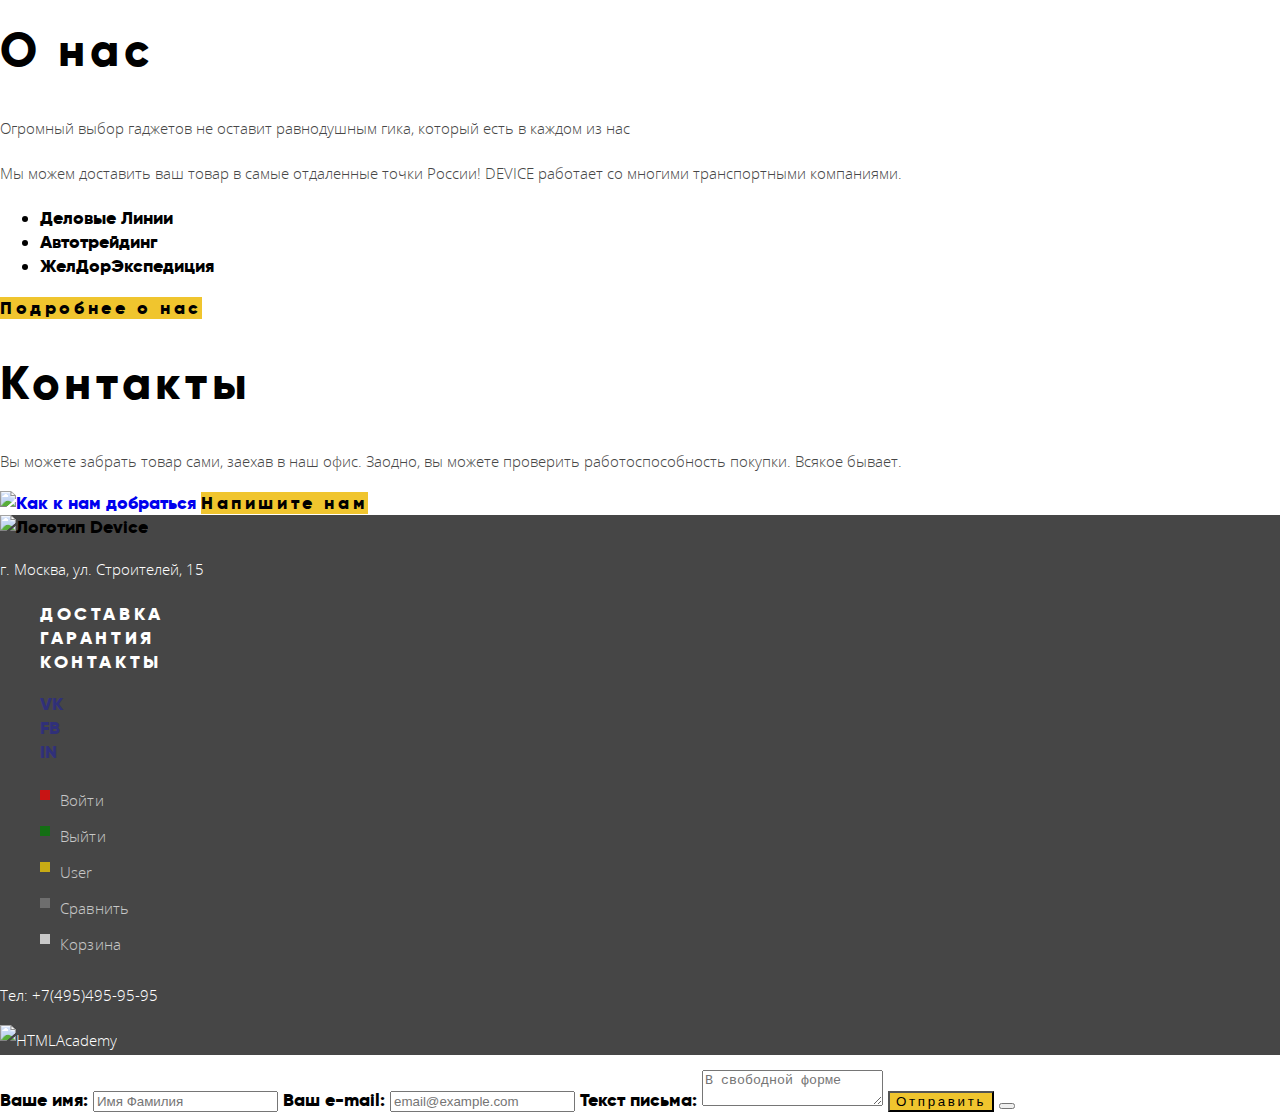
==== commit 45ffe09d: "Базовая стилизация основного проекта." ====
--- a/index.html
+++ b/index.html
@@ -13,7 +13,13 @@
      </a>
     <div class="header-user-navigation">
      <ul>
-       <li>Поиск по сайту</li>
+       <li>
+         <form class="search" action="https://echo.htmlacademy.ru" method="get">
+           <input type="search" id="search" placeholder="Поиск по сайту">
+           <label for="search">Поиск по сайту</label>
+           <button type="submit" class="btn-search">Найти</button>
+         </form>
+       </li>
        <li><a class="header-link header-link-login" href="#">Войти</a></li>
        <li><a class="header-link header-link-logout header-link-hidden" href="#">Выйти</a></li>
        <li><a class="header-link header-link-user header-link-hidden" href="#">User</a></li>
@@ -27,16 +33,16 @@
          <a class="main-navigation-link nav-submenu" href="catalog.html">Каталог товаров</a>
          <div class="submenu">
            <ul>
-             <li><a href="virtual-reality.html">Виртуальная реальность</a></li>
-             <li><a href="monopods.html">Моноподы для селфи</a></li>
-             <li><a href="action-camers.html">Экшн-камеры</a></li>
+             <li><a class="submenu-link" href="virtual-reality.html">Виртуальная реальность</a></li>
+             <li><a class="submenu-link" href="monopods.html">Моноподы для селфи</a></li>
+             <li><a class="submenu-link" href="action-camers.html">Экшн-камеры</a></li>
            </ul>
            <ul>
-             <li><a href="fitness-trakers.html">Фитнес-браслеты</a></li>
-             <li><a href="smart-watch.html">Умные часы</a></li>
+             <li><a class="submenu-link" href="fitness-trakers.html">Фитнес-браслеты</a></li>
+             <li><a class="submenu-link" href="smart-watch.html">Умные часы</a></li>
            </ul>
            <ul>
-             <li><a href="quadcopters.html">Квадрокоптеры</a></li>
+             <li><a class="submenu-link" href="quadcopters.html">Квадрокоптеры</a></li>
            </ul>
         </div>
        </li>
@@ -65,21 +71,21 @@
         <div class="slaider-item">
         <p class="number">01</p>
        <strong class="main-slogan">Делай селфи,как Бен Стиллер!</strong>
-       <p>Самая длинная палка для селфи доступна в нашем магазине.
+       <p class="add-slogan">Самая длинная палка для селфи доступна в нашем магазине.
           Восемь (Восемь, Карл!) метров длиной и весом всего 5 килограмм.</p>
        <a href="monopods.html" class="btn-style">Подробнее</a>
        <table class="slider-table">
-         <tr>
+         <tr class="second-line">
+           <td>8,5 м</td>
+           <td>5 кг</td>
+           <td>Карбон</td>
+         </tr>
+         <tr class="first-line">
            <td>Длина палки</td>
            <td>Вес палки</td>
            <td>Материал</td>
          </tr>
-         <tr>
-           <td>8,5 м</td>
-           <td>5 кг</td>
-           <td>Карбон</td>
-         </tr>
-       </table>
+        </table>
        </div>
      </div>
        <div class="slide-2">
@@ -89,14 +95,14 @@
         <div class="slider-item">
           <p class="number">02</p>
        <strong class="main-slogan">Худеем правильно!</strong>
-       <p>Мотивирующие фитнес-браслеты помогут найти в себе силы  не пропускать
+       <p class="add-slogan">Мотивирующие фитнес-браслеты помогут найти в себе силы  не пропускать
           занятия и соблюдать диету.</p>
        <a href="fitness-trakers.html" class="btn-style">Подробнее</a>
          <table class="slider-table">
-           <tr>
+           <tr class="second-line">
              <td>48 часов</td>
            </tr>
-           <tr>
+           <tr class="first-line">
              <td>Без подзарядки</td>
            </tr>
          </table>
@@ -109,15 +115,15 @@
         <div class="slider-item">
           <p class="number">03</p>
        <strong class="main-slogan">Порхает как бабочка, жалит как пчела!</strong>
-       <p>Этот обычный, на первый взгляд, квадрокоптер оснащен  мощным лазером,
+       <p class="add-slogan">Этот обычный, на первый взгляд, квадрокоптер оснащен  мощным лазером,
           замаскированным под стандартную камеру.</p>
        <a href="quadcopters.html" class="btn-style">Подробнее</a>
        <table class="slider-table">
-         <tr>
+         <tr class="second-line">
            <td>800 м</td>
            <td>50 м</td>
          </tr>
-         <tr>
+         <tr class="first-line">
            <td>Дальность полета</td>
            <td>Радиус поражения</td>
          </tr>
@@ -127,48 +133,48 @@
      </section>
      <section class="main-katalog">
        <h2 class="visually-hidden">Каталог товаров</h2>
-       <ul class="image-katalog-item">
+       <ul class="katalog-item">
          <li>
            <a href="virtual-reality.html">
-               <p><img src="img/virtual-reality.svg" alt="Виртуальная реальность"></p>
-               <p>Виртуальная реальность</p>
+               <p class="image-katalog-item"><img class="ikon-katalog-item" src="img/virtual-reality.svg" alt="Виртуальная реальность"></p>
+               <p class="name-katalog-item">Виртуальная реальность</p>
            </a>
         </li>
         <li>
            <a href="monopods.html">
-               <p><img src="img/monopods.svg" alt="Моноподы для селфи"></p>
-               <p>Моноподы для селфи</p>
+               <p class="image-katalog-item"><img class="ikon-katalog-item" src="img/monopods.svg" alt="Моноподы для селфи"></p>
+               <p class="name-katalog-item">Моноподы для селфи</p>
            </a>
         </li>
         <li>
           <a href="action-camers.html">
-              <p><img src="img/action-camers.svg" alt="Экшн-камеры"></p>
-              <p>Экшн-камеры</p>
+              <p class="image-katalog-item"><img class="ikon-katalog-item" src="img/action-camers.svg" alt="Экшн-камеры"></p>
+              <p class="name-katalog-item">Экшн-камеры</p>
           </a>
         </li>
         <li>
           <a href="fitness-trakers.html">
-              <p><img src="img/fitness-trakers.svg" alt="Фитнес-браслеты"></p>
-              <p>Фитнес-браслеты</p>
+              <p class="image-katalog-item"><img class="ikon-katalog-item" src="img/fitness-trakers.svg" alt="Фитнес-браслеты"></p>
+              <p class="name-katalog-item">Фитнес-браслеты</p>
           </a>
        </li>
        <li>
          <a href="smart-watch.html">
-             <p><img src="img/smart-watch.svg" alt="Умные часы"></p>
-             <p>Умные часы</p>
+             <p class="image-katalog-item"><img class="ikon-katalog-item" src="img/smart-watch.svg" alt="Умные часы"></p>
+             <p class="name-katalog-item">Умные часы</p>
          </a>
       </li>
       <li>
         <a href="quadcopters.html">
-            <p><img src="img/quadcopters.svg" alt="Квадрокоптеры"></p>
-            <p>Квадрокоптеры</p>
+            <p class="image-katalog-item"><img class="ikon-katalog-item" src="img/quadcopters.svg" alt="Квадрокоптеры"></p>
+            <p class="name-katalog-item">Квадрокоптеры</p>
         </a>
        </li>
       </ul>
      </section>
      <section class="services-slider">
-       <h2 class="vissualy-hidden">Сервисы</h2>
-       <div class="vissualy-hidden">
+       <h2 class="visually-hidden">Сервисы</h2>
+       <div class="visually-hidden">
          <input type="radio" name="services" id="delivery">
          <input type="radio" name="services" id="warranty">
          <input type="radio" name="services" id="credit">
@@ -179,25 +185,25 @@
          <label for="#credit">Кредит</label>
        </div>
        <div class="services-slide-1">
-         <h3>Доставка</h3>
-         <p>Мы с удовольствием доставим ваш товар прямо к вашему подъезду
+         <h3 class="headline-slider">Доставка</h3>
+         <p class="text-slider">Мы с удовольствием доставим ваш товар прямо к вашему подъезду
            совершенно бесплатно! Ведь мы неплохо заработаем,
            поднимая его на ваш этаж.
          </p>
        </div>
        <div class="services-slide-2">
-         <h3>Гарантия</h3>
-         <p>Если из-за возгорания купленного у нас товара у вас сгорит дом-
+         <h3 class="headline-slider">Гарантия</h3>
+         <p class="text-slider">Если из-за возгорания купленного у нас товара у вас сгорит дом-
             не переживайте, мы выдадим вам новый. Товар, не дом, конечно же.</p>
        </div>
        <div class="services-slide-3">
-         <h3>Кредит</h3>
-         <p>Залезть в долговую яму стало проще! Кредитные консультанты подберут для вас
+         <h3 class="headline-slider">Кредит</h3>
+         <p class="text-slider">Залезть в долговую яму стало проще! Кредитные консультанты подберут для вас
             наиболее выгодные условия кредита. Выгодные для нашего банка, разумеется.</p>
        </div>
      </section>
      <div class="brands">
-       <h2 class="vissualy-hidden">Партнеры</h2>
+       <h2 class="visually-hidden">Партнеры</h2>
        <ul>
          <li>
            <a href="#">
@@ -243,7 +249,7 @@
         Всякое бывает.
       </p>
       <a href="google.maps" class="main-map">
-        <img src="img/map-big.png" alt="Kак к нам добраться">
+        <img src="img/map-big.jpg" alt="Kак к нам добраться">
       </a>
       <a class="btn-style" href="#">Напишите нам</a>
     </div>
@@ -252,35 +258,35 @@
    <footer class="main-footer">
     <div class="footer-contacts">
      <a class="footer-logo">
-       <img src="img/logo-device.svg" alt="Логотип Device">
+       <img src="img/logo-footer.png" alt="Логотип Device">
      </a>
      <p>г. Москва, ул. Строителей, 15</p>
    </div>
      <ul class="footer-social">
-        <li><a href="delivery.html">Доставка</a></li>
-        <li><a href="warranty.html">Гарантия</a></li>
-        <li><a href="contacts.html">Контакты</a></li>
+        <li><a class="footer-social-item" href="delivery.html">Доставка</a></li>
+        <li><a class="footer-social-item" href="warranty.html">Гарантия</a></li>
+        <li><a class="footer-social-item" href="contacts.html">Контакты</a></li>
      </ul>
      <ul class="social-button">
-       <li><a href="#">Вконтакте</a></li>
-       <li><a href="#">Фейсбук</a></li>
-       <li><a href="#">Инстаграм</a></li>
+       <li><a class="social-button-item social-button-vk" href="#" aria-lable="Вконтакте">VK</a></li>
+       <li><a class="social-button-item social-button-fb" href="#" aria-label="Фейсбук">FB</a></li>
+       <li><a class="social-button-item social-button-int" href="#" aria-label="Инстаграм">IN</a></li>
      </ul>
-    <section class="footer-user-navigation">
-      <ul class="footer-user-navigation-item">
-        <li><a class="login-link" href="#">Войти</a></li>
-        <li><a class="logout-link hidden" href="#">Выйти</a></li>
-        <li><a class="profil-link hidden" href="#">User</a></li>
-        <li><a class="compare-link" href="#">Сравнить</a></li>
-        <li><a class="basket-link" href="#">Корзина</a></li>
+    <div class="footer-user-navigation">
+      <ul>
+        <li><a class="footer-link footer-link-login" href="#">Войти</a></li>
+        <li><a class="footer-link footer-link-logout footer-link-hidden" href="#">Выйти</a></li>
+        <li><a class="footer-link footer-link-user footer-link-hidden" href="#">User</a></li>
+        <li><a class="footer-link footer-link-compere " href="#">Сравнить</a></li>
+        <li><a class="footer-link footer-link-basket " href="#">Корзина</a></li>
       </ul>
      <p>Тел: +7(495)495-95-95</p>
      <a class="footer-copyright" href="https://htmlacademy.ru">
-       <p><img src="img/logo-html.svg" alt="HTMLAcademy"></p>
+       <p><img class="footer-copyright-link" src="img/logo-html.svg" alt="HTMLAcademy"></p>
      </a>
-   </section>
+   </div>
   </footer>
-   <form action="https://echo.htmlacademy.ru" method="get">
+   <form action="https://echo.htmlacademy.ru" method="post">
     <label for="user-name">Ваше имя:</label>
       <input type="text" id="user-name" placeholder="Имя Фамилия">
     <label for="email-user">Ваш e-mail:</label>
@@ -288,14 +294,8 @@
     <label for="text-letter">Текст письма:</label>
       <textarea name="text-letter" id="text-letter" rows="#" cols="#"
        placeholder="В свободной форме"></textarea>
-    <input type="submit" class="btn-style">Отправить</input>
+    <button type="submit" class="btn-style">Отправить</button>
     <button type="button" name="close-btn"></button>
    </form>
-    <div class="map-popap">
-     <p>
-      <img src="map-big.jpg" alt="Как к нам добраться">
-     </p>
-     <button type="button" name="close-btn"></button>
-    </div>
   </body>
 </html>
--- a/css/style.css
+++ b/css/style.css
@@ -1,5 +1,5 @@
 @font-face {
-  font-family: "Gilroy";
+  font-family: "Gilroy ExtraBold";
   font-style: normal;
   font-weight: 800;
   src:
@@ -8,7 +8,7 @@
 }
 
 @font-face {
-  font-family: "Gilroy";
+  font-family: "Gilroy Light";
   font-style: normal;
   font-weight: 300;
   src:
@@ -16,21 +16,29 @@
     url("../fonts/gilroylight.woff") format("woff");
 }
 
-/*
+@font-face {
+  font-family: "Open Sans Light";
+  font-style: normal;
+  font-weight: 300;
+  src:
+    url("../fonts/opensanslight.woff2") format("woff2"),
+    url("../fonts/opensanslight.woff") format("woff");
+}
 
 @font-face {
   font-family: "Open Sans";
   font-style: normal;
   font-weight: 400;
   src:
-    url("gilroylight.woff") format("woff");
-}*/
+    url("../fonts/opensans.woff2") format("woff2"),
+    url("../fonts/opensans.woff") format("woff");
+}
 
 body {
   margin: 0;
   padding: 0;
 
-  font-family: "Gilroy", "Arial", sans-serif;
+  font-family: "Gilroy ExtraBold", "Arial", sans-serif;
   font-size: 18px;
   line-height: 24px;
   color: #000000;
@@ -41,10 +49,16 @@
   text-decoration: none;
 }
 
+.visually-hidden {
+  position: absolute;
+  clip: rect(0 0 0 0);
+  width: 1px;
+  height: 1px;
+  margin: -1px;
+}
 .btn-style {
-  font-size: 18px;
-  line-height: 24px;
-  color: rgba(0, 0, 0, 1);
+  color: #000;
+  letter-spacing: 0.2em;
   background-size: 220px 2px;
   background-color: rgba(240, 197, 46, 1);
 }
@@ -59,7 +73,7 @@
 }
 
 .main-footer p {
-  font-family: "Open Sans", Arial, sans-serif;
+  font-family: "Open Sans Light", Arial, sans-serif;
   font-size: 15px;
   line-height: 24px;
   color: rgba(255, 255, 255, 1);
@@ -70,20 +84,29 @@
   height: 38px;
 }
 
+.header-logo:hover {
+  opacity: 0.6;
+}
+
+.header-logo:active {
+  opacity: 0.3;
+}
+
 .footer-logo img {
   width: 200px;
   height: 38px;
 }
 
-/*.header-user-navigation a {
-  font-family: "Open Sans", Arial, sans-serif;
-  font-size: 15px;
-  line-height: 24px;
-  color: rgba(0, 0, 0, 1);
-}*/
+.footer-logo:hover {
+  opacity: 0.6;
+}
+
+.footer-logo:active {
+  opacity: 0.3;
+}
 
 .header-link {
-  font-family: "Open Sans", "Tahoma", sans-serif;
+  font-family: "Open Sans Light", "Arial", sans-serif;
   font-weight: 300;
   font-size: 15px;
   line-height: 30px;
@@ -140,29 +163,49 @@
   opacity: 0.3;
 }
 
+.submenu-link {
+  font-family: "Open Sans Light", "Arial", sans-serif;
+  font-weight: 300;
+  font-size: 15px;
+  line-height: 30px;
+  letter-spacing: 0.01em;
+  color: #000;
+}
+
+.submenu-link:hover {
+  opacity: 0.6em;
+}
+
+.submenu-link:active {
+  opacity: 0.3em;
+}
+
 .footer-user-navigation a {
-  font-family: "Open Sans", Arial, sans-serif;
+  font-family: "Open Sans Light", "Arial", sans-serif;
   font-size: 15px;
   line-height: 36px;
   color: rgba(255, 255, 255, 1);
 
 }
-
-/*nav a {
-  font-size: 18px;
-  line-height: 24px;
-  color: rgba(0, 0, 0, 1);
-}*/
 
 .main-navigation-link {
   font-weight: 800;
   text-transform: uppercase;
   letter-spacing: 0.2em;
   color: #000;
+  opacity: 1;
+}
+
+.main-navigation-link:hover {
+  opacity: 0.6;
+}
+
+.main-navigation-link:active {
+  opacity: 0.3;
 }
 
 .catalog-item a {
-  font-family: "Open Sans", Arial, sans-serif;
+  font-family: "Open Sans Light", "Arial", sans-serif;
   font-size: 15px;
   line-height: 36px;
   color: rgba(0, 0, 0, 1);
@@ -182,52 +225,171 @@
 .footer-social a {
   font-size: 18px;
   line-height: 24px;
-  color: rgba(255, 255, 255, 1);
-
-}
-
-
-/* .login-link::before {
-  content: "";
-  background: url("img/user.svg") no-repeat;
-} */
+  letter-spacing: 0.2em;
+  color: #fff;
+  text-transform: uppercase;
+}
+
+.footer-social-item {
+  opacity: 1;
+}
+
+.footer-social-item:hover {
+  opacity: 0.6;
+}
+
+.footer-social-item:active {
+  opacity: 0.3;
+}
+
+.footer-copyright-link {
+  opacity: 1;
+}
+
+.footer-copyright-link:hover {
+  opacity: 0.6;
+}
+
+.footer-copyright-link:active {
+  opacity: 0.3;
+}
+
+.social-button-item {
+  opacity: 0.3;
+}
+
+.social-button-item:hover {
+  opacity: 0.6;
+}
+
+.social-button-item:hover {
+  opacity: 0.1;
+}
 
 .info h2,
-.page-title h1 {
+.contacts h2 {
   font-size: 47px;
   line-height: 48px;
+  letter-spacing: 0.1em;
   color: rgba(0, 0, 0, 1);
 }
 
-.info p {
-  font-family: "Open Sans", Arial, sans-serif;
-  font-size: 15px;
-  line-height: 30px;
-  color: rgba(0, 0, 0, 1);
-}
-
-.breadcrumbs li {
-  font-family: "Open Sans", Arial, sans-serif;
+.info p,
+.contacts p {
+  font-family: "Open Sans Light", "Arial", sans-serif;
+  font-size: 15px;
+  line-height: 30px;
+  color: rgba(70, 70, 70, 1);
+}
+
+.main-footer p {
+  font-family: "Open Sans Light", "Arial", sans-serif;
+  font-size: 15px;
+  line-height: 30px;
+  color: #fff;
+}
+.social-button {
+  position: relative;
+}
+
+.social-button::after {
+  content: "";
+  position: absolute;
+  top: 0px;
+  left: 40px;
+  width: 5px;
+  height: 5px;
+  background: transparent;
+  padding-left: 20px;
+}
+
+/* .social-button-vk::after {
+  background-color: red;
+}
+
+.social-button-fb::after {
+  background-color: green;
+}
+
+.social-button-int::after {
+  background-color: gold;
+} */
+
+.footer-link {
+  font-family: "Open Sans Light", "Arial", sans-serif;
+  font-weight: 300;
+  font-size: 15px;
+  line-height: 30px;
+  letter-spacing: 0.01em;
+  color: #000;
+  position: relative;
+  padding: 0 0 0 20px;
+  opacity: 0.7;
+}
+
+.footer-link::after {
+  content: "";
+  position: absolute;
+  top: 0;
+  left: 0;
+  width: 10px;
+  height: 10px;
+  background: #000;
+}
+
+.footer-link-login::after {
+  background: red;
+}
+
+.footer-link-logout::after {
+  background: green;
+}
+
+.footer-link-user::after {
+  background: gold;
+}
+
+.footer-link-basket::after {
+  background: #fff;
+}
+
+.footer-link-compere::after {
+  background: grey;
+}
+
+.footer-link:hover {
+  opacity: 1;
+}
+
+.footer-link:active {
+  opacity: 0.3;
+}
+
+.breadcrumbs-token {
+  font-family: "Open Sans Light", "Arial", sans-serif;
   font-size: 15px;
   line-height: 24px;
   color: rgba(183, 183, 183, 1);
-  list-style: none;
-}
-
-.filters form {
-  background-color: rgba(238, 238, 238, 1);
-}
-
-form legend {
-  font-size: 18px;
-  line-height: 24px;
-  color: rgba(0, 0, 0, 1);
-}
-
-form label {
-  font-family: "Open Sans", Arial, sans-serif;
-  font-size: 15px;
+  opacity: 0.3;
+}
+
+.breadcrumbs li {
+  list-style: none;
+}
+
+.filters {
+  background: #efefef;
+}
+
+.filter-name-block {
+  letter-spacing: 0.1em;
+}
+
+.form-content-name {
+  font-family: "Open Sans Light", "Arial", sans-serif;
+  font-size: 14px;
   line-height: 40px;
+  letter-spacing: 0.1em;
   color: rgba(0, 0, 0, 1);
 }
 
@@ -238,5 +400,131 @@
 }
 
 .brands li {
-  list-style:none;
-}
+  list-style: none;
+}
+
+.catalog-item-title {
+  letter-spacing: 0.1em;
+}
+
+.catalog-item-price {
+  font-family: "Gilroy Light", "Arial", sans-serif;
+  font-weight: 16px;
+  line-height: 24px;
+  letter-spacing: 0.1em;
+  color: #464646;
+}
+
+.number {
+  font-size: 179.2px;
+  line-height: 179.2px;
+  letter-spacing: 0.1em;
+  color: #464646;
+}
+
+.main-slogan {
+  font-size: 47px;
+  line-height: 56px;
+  letter-spacing: 0.01em;
+  color: #000;
+}
+
+.add-slogan {
+  font-family: "Open Sans Light", "Arial", sans-serif;
+  font-size: 15px;
+  line-height: 30px;
+  letter-spacing: 0.1em;
+  color: #464646;
+}
+
+.first-line td {
+  font-family: "Open Sans Light", "Arial", sans-serif;
+  font-size: 13px;
+  line-height: 20px;
+  letter-spacing: 0.1em;
+  color: #464646;
+}
+
+.second-line td {
+  font-family: "Gilroy Light", "Arial", sans-serif;
+  font-size: 36px;
+  line-height: 48px;
+  letter-spacing: 0.1em;
+  color: #464646;
+}
+
+.main-katalog li {
+  list-style: none;
+}
+
+.image-katalog-item {
+  width: 160px;
+  height: 160px;
+  background-color: #f0c52e;
+  opacity: 0.5;
+}
+
+.name-katalog-item {
+  letter-spacing: 0.01em;
+  color: #000;
+}
+
+.headline-slider {
+  font-size: 47px;
+  line-height: 48px;
+  letter-spacing: 0.1em;
+  color: #000;
+}
+
+.text-slider {
+  font-family: "Open Sans Light", "Arial", sans-serif;
+  font-size: 15px;
+  line-height: 30px;
+  letter-spacing: 0.1em;
+  color: #464646;
+}
+
+.services-slide-1 {
+  background-color: #e5e5e5;
+  /* background-image: url("../img/delivery.svg") 100% 50%; */
+}
+
+.services-slide-2 {
+  background-color: #e5e5e5;
+  /* background-image: url("../img/warranty.svg") 100% 50%; */
+}
+
+.services-slide-3 {
+  background-color: #e5e5e5;
+  /* background-image: url("../img/credit.svg") 100% 50%; */
+}
+
+/* .close-btn {
+  width: 55px;
+  height: 55px;
+  background-image: url("../img/modal-close.svg");
+} */
+
+.sorting-list-item li,
+.sorting-type li,
+.sorting-up-down li {
+  list-style: none;
+}
+
+.filters-element {
+  font-size: 16px;
+  letter-spacing: 0.2em;
+  text-transform: uppercase;
+  color: #000;
+}
+
+.sort-element {
+  font-family: "Open Sans", "Arial", sans-serif;
+  font-size: 14px;
+  line-height: 18px;
+  color: #464646;
+}
+
+.catalog ul {
+  list-style: none;
+}
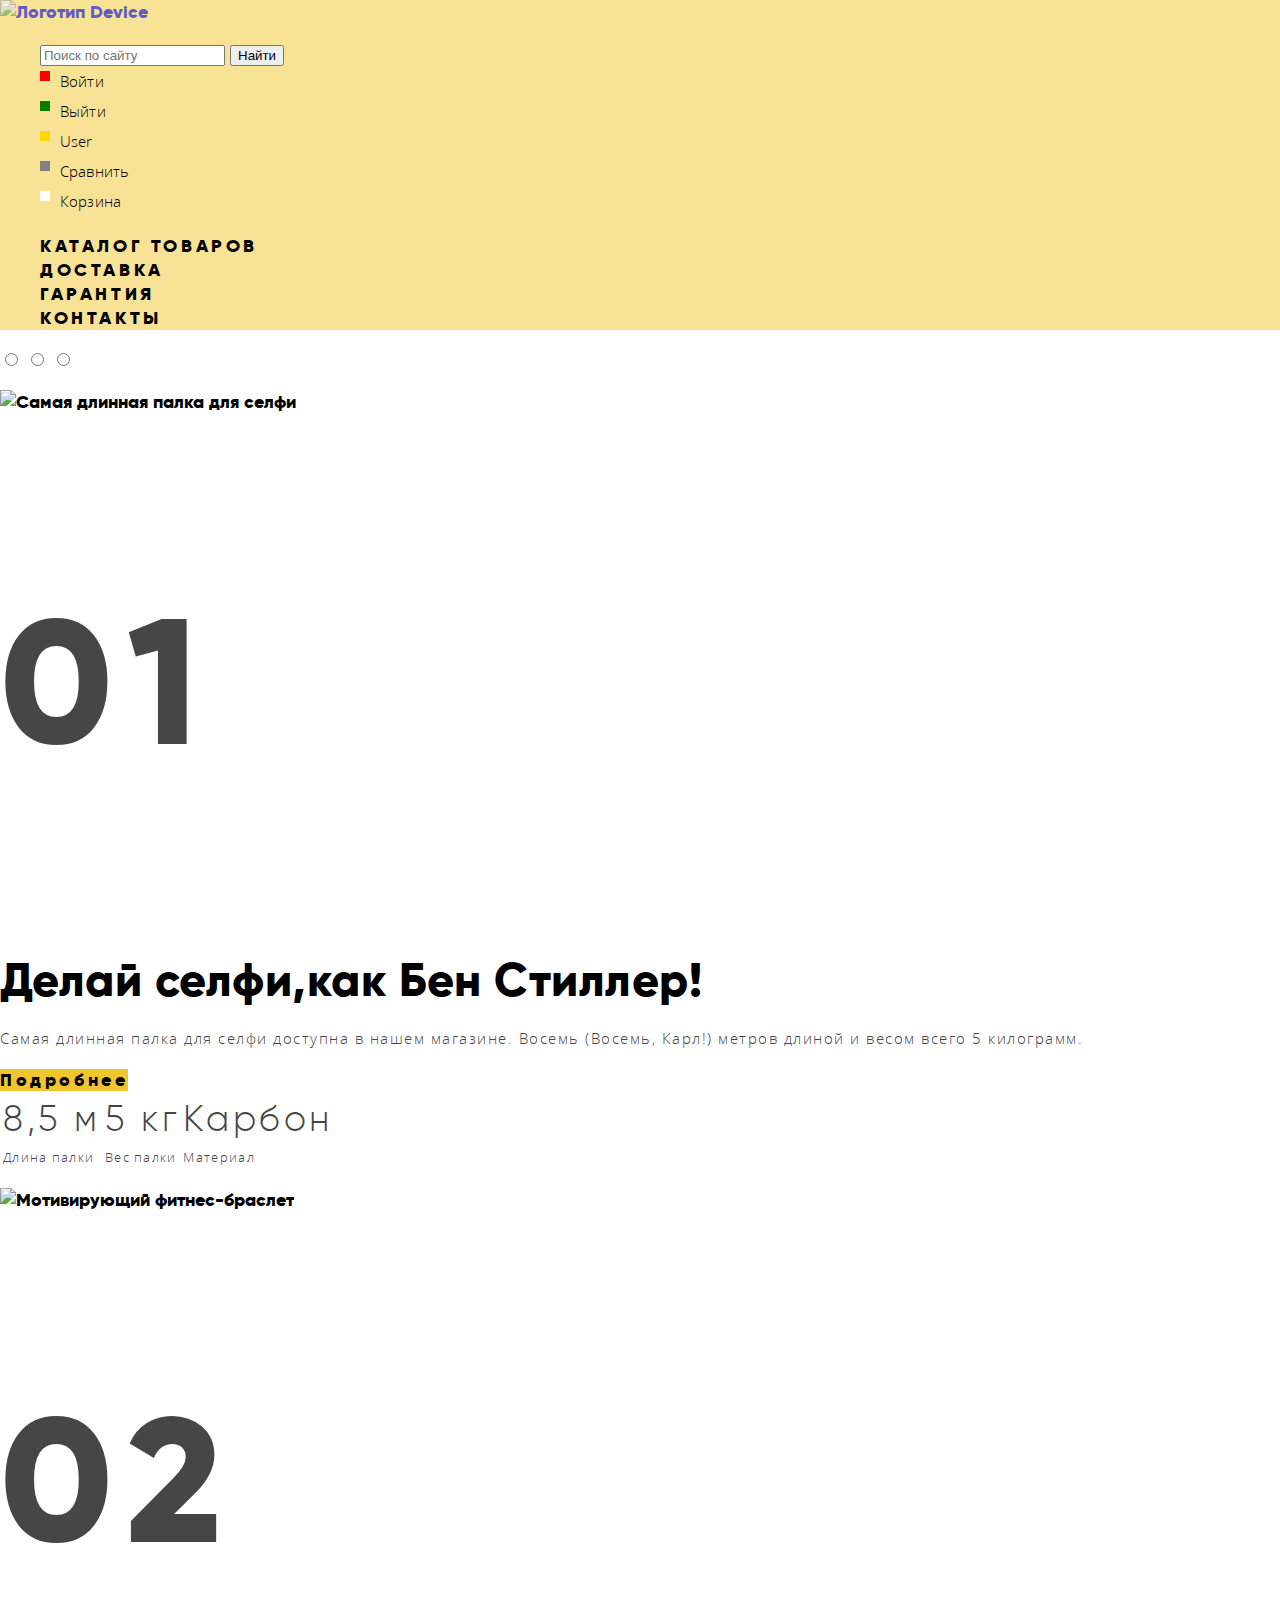
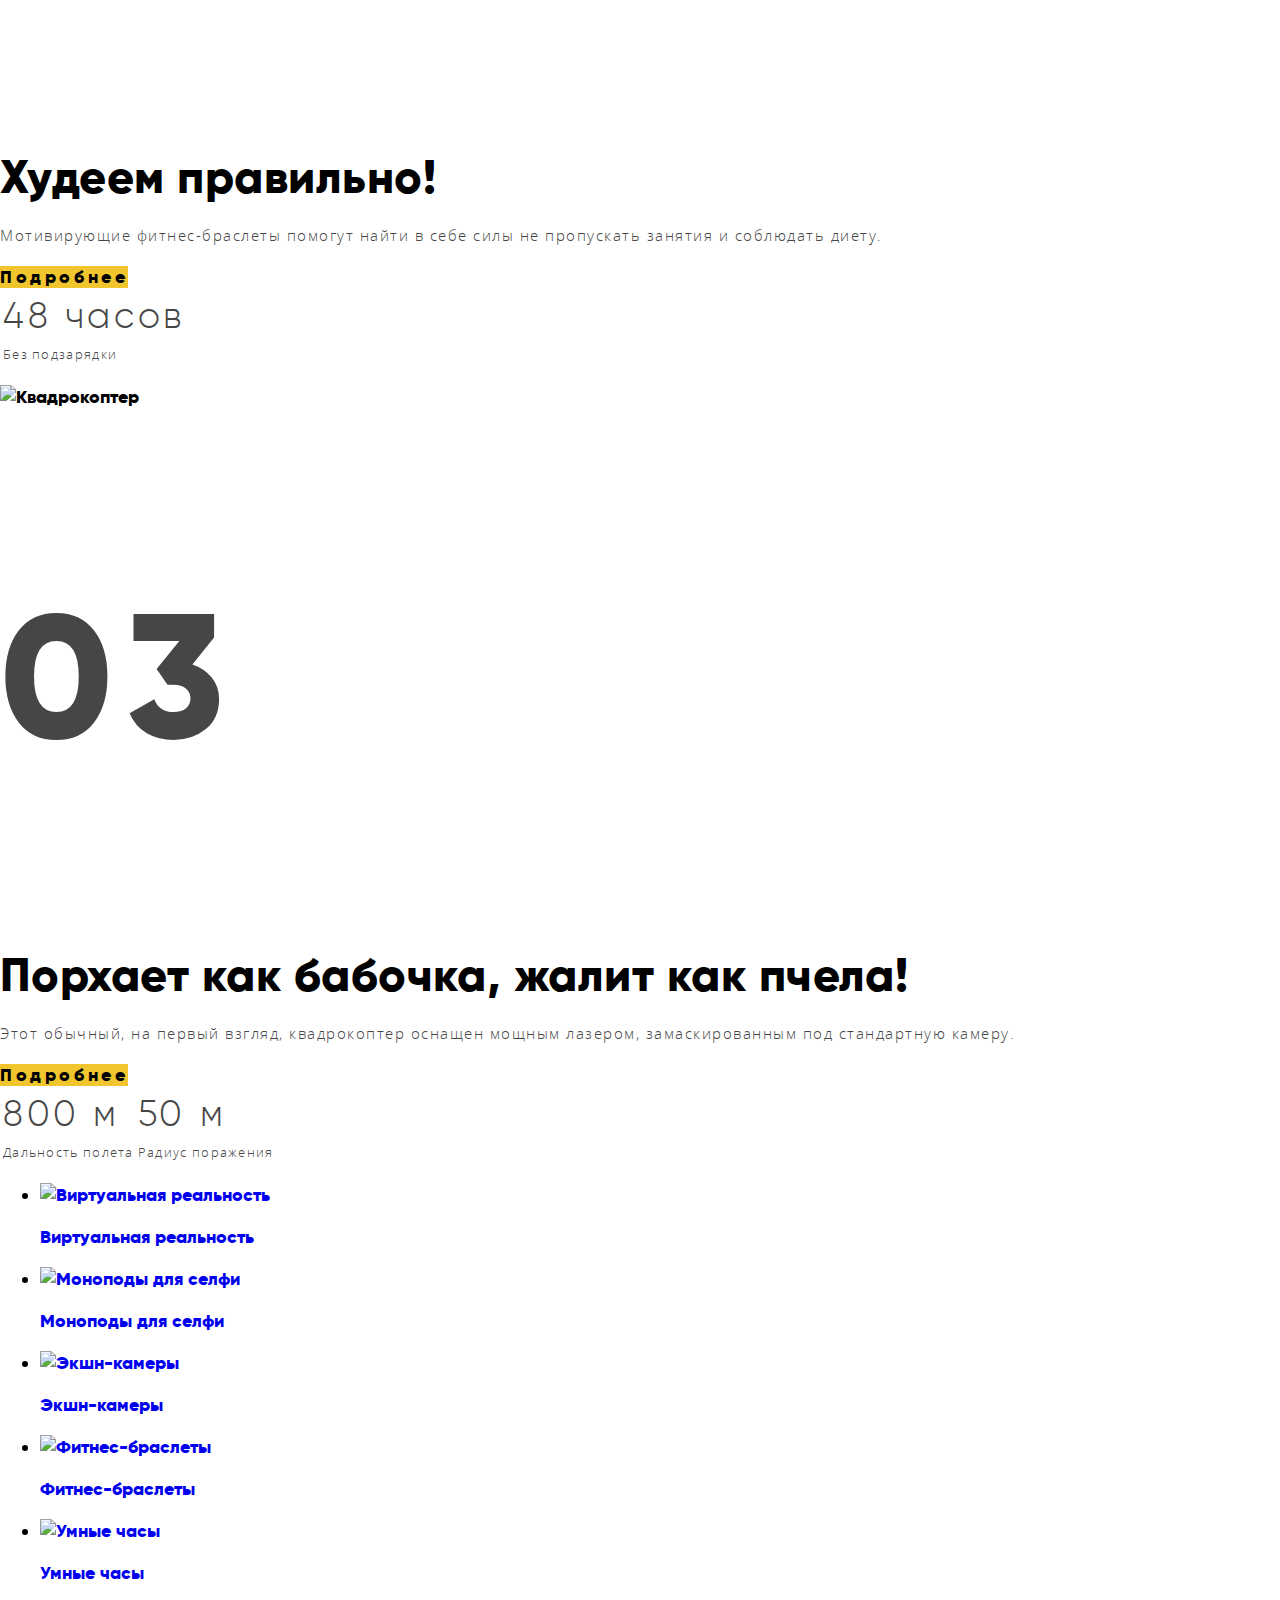
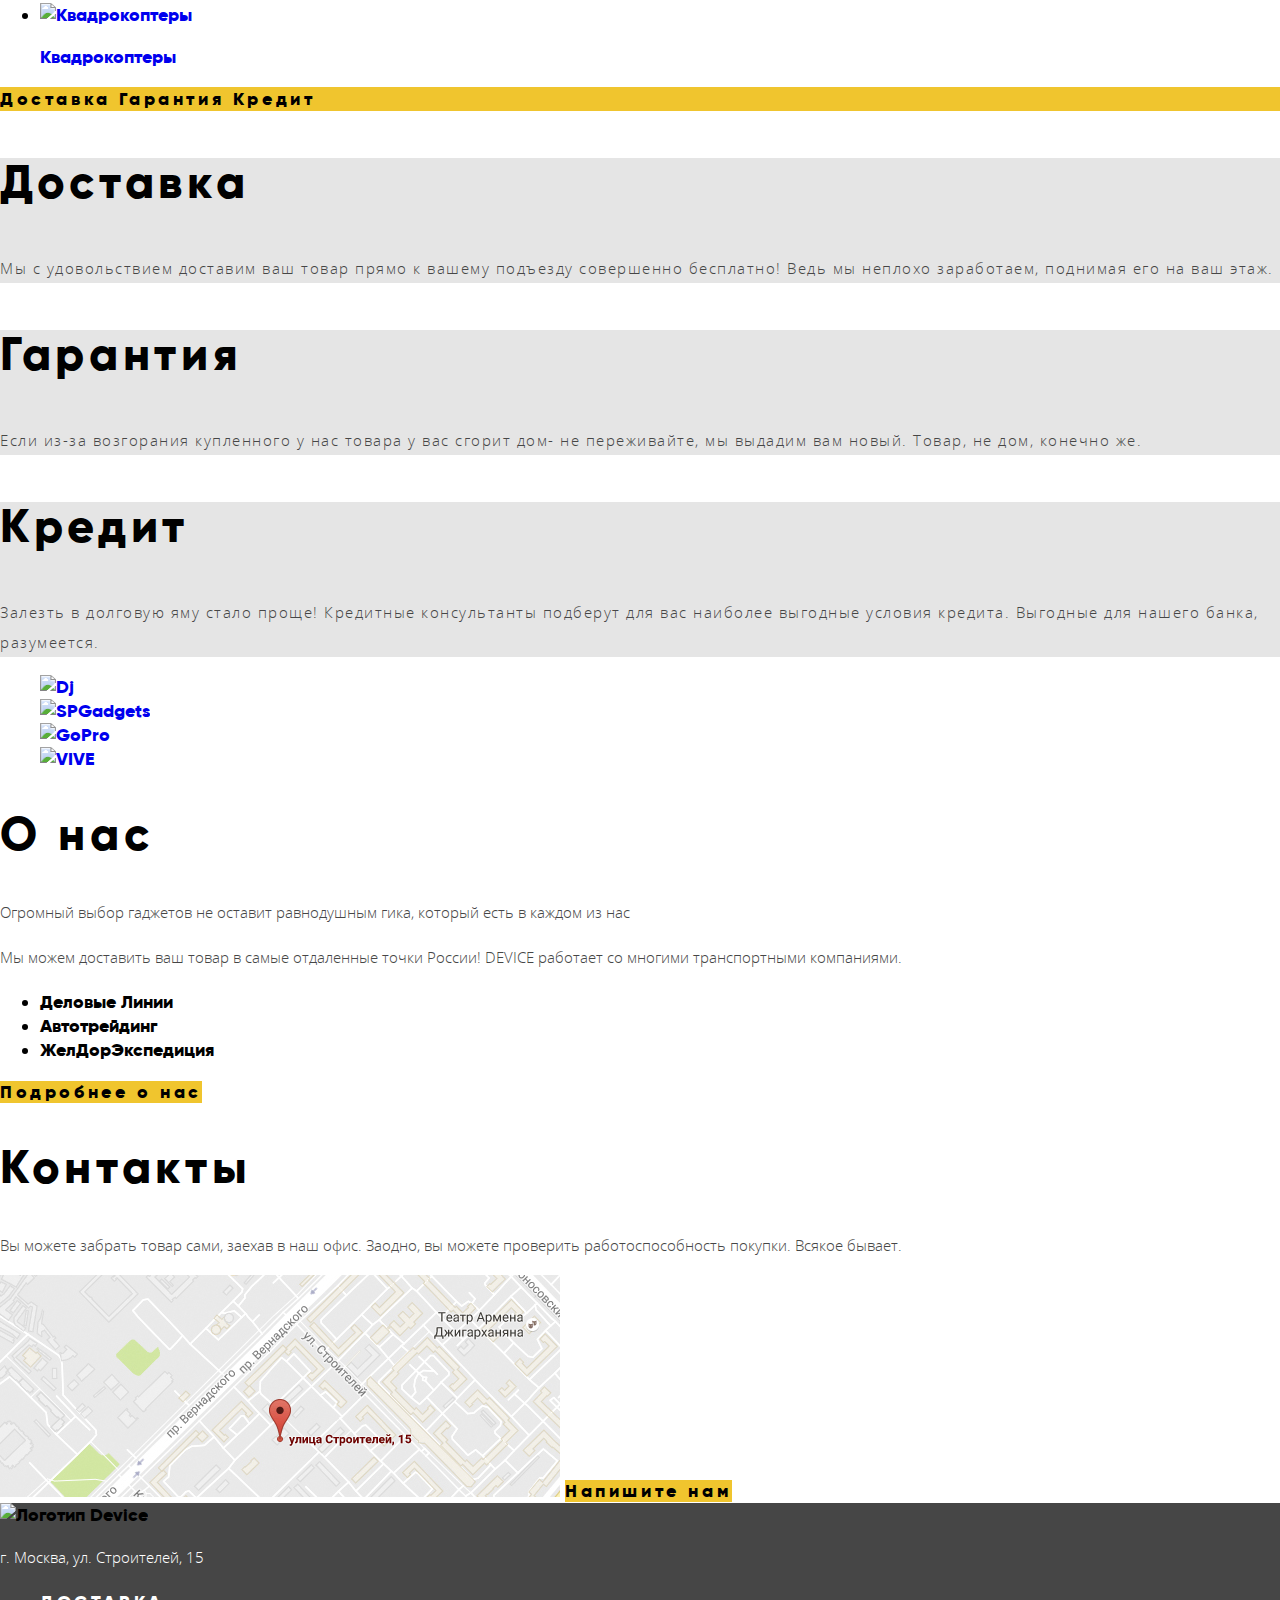
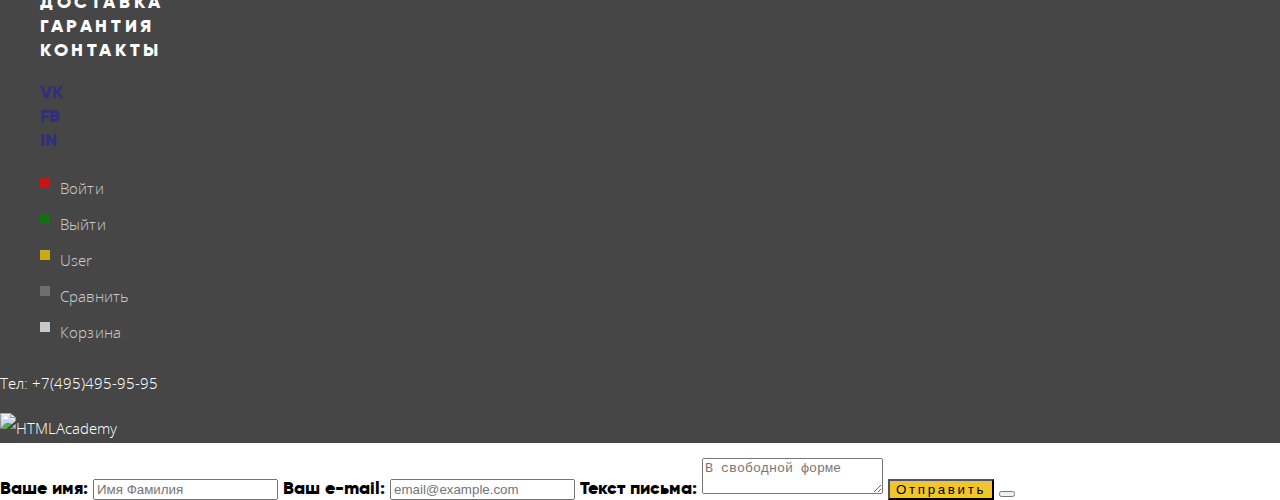
==== commit 8389d349: "21.03.2019" ====
--- a/index.html
+++ b/index.html
@@ -12,11 +12,11 @@
        <img src="img\logo-device.svg" alt="Логотип Device">
      </a>
     <div class="header-user-navigation">
-     <ul>
+     <ul class="header-user-navigation-link">
        <li>
          <form class="search" action="https://echo.htmlacademy.ru" method="get">
            <input type="search" id="search" placeholder="Поиск по сайту">
-           <label for="search">Поиск по сайту</label>
+           <label for="search" area-label="Поиск по сайту"></label>
            <button type="submit" class="btn-search">Найти</button>
          </form>
        </li>
@@ -131,43 +131,43 @@
        </div>
      </div>
      </section>
-     <section class="main-katalog">
+     <section class="main-сatalog">
        <h2 class="visually-hidden">Каталог товаров</h2>
-       <ul class="katalog-item">
-         <li>
-           <a href="virtual-reality.html">
-               <p class="image-katalog-item"><img class="ikon-katalog-item" src="img/virtual-reality.svg" alt="Виртуальная реальность"></p>
-               <p class="name-katalog-item">Виртуальная реальность</p>
+       <ul class="сatalog-item">
+         <li>
+           <a class="сatalog-item-link" href="virtual-reality.html">
+               <p class="image-сatalog-item"><img class="ikon-catalog-item" src="img/virtual-reality.svg" alt="Виртуальная реальность"></p>
+               <p class="name-сatalog-item">Виртуальная реальность</p>
            </a>
         </li>
         <li>
-           <a href="monopods.html">
-               <p class="image-katalog-item"><img class="ikon-katalog-item" src="img/monopods.svg" alt="Моноподы для селфи"></p>
-               <p class="name-katalog-item">Моноподы для селфи</p>
+           <a class="сatalog-item-link" href="monopods.html">
+               <p class="image-сatalog-item"><img class="ikon-catalog-item" src="img/monopods.svg" alt="Моноподы для селфи"></p>
+               <p class="name-сatalog-item">Моноподы для селфи</p>
            </a>
         </li>
         <li>
-          <a href="action-camers.html">
-              <p class="image-katalog-item"><img class="ikon-katalog-item" src="img/action-camers.svg" alt="Экшн-камеры"></p>
-              <p class="name-katalog-item">Экшн-камеры</p>
+          <a class="сatalog-item-link" href="action-camers.html">
+              <p class="image-сatalog-item"><img class="ikon-catalog-item" src="img/action-camers.svg" alt="Экшн-камеры"></p>
+              <p class="name-сatalog-item">Экшн-камеры</p>
           </a>
         </li>
         <li>
-          <a href="fitness-trakers.html">
-              <p class="image-katalog-item"><img class="ikon-katalog-item" src="img/fitness-trakers.svg" alt="Фитнес-браслеты"></p>
-              <p class="name-katalog-item">Фитнес-браслеты</p>
+          <a class="сatalog-item-link" href="fitness-trakers.html">
+              <p class="image-сatalog-item"><img class="ikon-catalog-item" src="img/fitness-trakers.svg" alt="Фитнес-браслеты"></p>
+              <p class="name-сatalog-item">Фитнес-браслеты</p>
           </a>
        </li>
        <li>
-         <a href="smart-watch.html">
-             <p class="image-katalog-item"><img class="ikon-katalog-item" src="img/smart-watch.svg" alt="Умные часы"></p>
-             <p class="name-katalog-item">Умные часы</p>
+         <a class="сatalog-item-link" href="smart-watch.html">
+             <p class="image-сatalog-item"><img class="ikon-catalog-item" src="img/smart-watch.svg" alt="Умные часы"></p>
+             <p class="name-сatalog-item">Умные часы</p>
          </a>
       </li>
       <li>
-        <a href="quadcopters.html">
-            <p class="image-katalog-item"><img class="ikon-katalog-item" src="img/quadcopters.svg" alt="Квадрокоптеры"></p>
-            <p class="name-katalog-item">Квадрокоптеры</p>
+        <a class="сatalog-item-link" href="quadcopters.html">
+            <p class="image-сatalog-item"><img class="ikon-catalog-item" src="img/quadcopters.svg" alt="Квадрокоптеры"></p>
+            <p class="name-сatalog-item">Квадрокоптеры</p>
         </a>
        </li>
       </ul>
@@ -179,7 +179,7 @@
          <input type="radio" name="services" id="warranty">
          <input type="radio" name="services" id="credit">
        </div>
-       <div class="btn-style">
+       <div  class="btn-style">
          <label for="#delivery">Доставка</label>
          <label for="#warranty">Гарантия</label>
          <label for="#credit">Кредит</label>
@@ -207,22 +207,22 @@
        <ul>
          <li>
            <a href="#">
-            <img class="brands-logo-style" src="img/logo-1.png" alt="Dj">
+            <img class="brands-logo-style brands-link" src="img/logo-1.jpg" alt="Dj">
           </a>
          </li>
          <li>
            <a href="#">
-             <img class="brands-logo-style" src="img/logo-2.png" alt="SPGadgets">
+             <img class="brands-logo-style brands-link" src="img/logo-2.jpg" alt="SPGadgets">
            </a>
          </li>
          <li>
            <a href="#">
-             <img class="brands-logo-style" src="img/logo-3.png" alt="GoPro">
+             <img class="brands-logo-style brands-link" src="img/logo-3.jpg" alt="GoPro">
            </a>
          </li>
          <li>
            <a href="#">
-              <img class="brands-logo-style" src="img/logo-4.png" alt="VIVE">
+              <img class="brands-logo-style brands-link" src="img/logo-4.jpg" alt="VIVE">
            </a>
          </li>
        </ul>
@@ -248,8 +248,8 @@
         Заодно, вы можете проверить работоспособность покупки.
         Всякое бывает.
       </p>
-      <a href="google.maps" class="main-map">
-        <img src="img/map-big.jpg" alt="Kак к нам добраться">
+      <a href="img/map-big.jpg" class="main-map">
+        <img src="img/map.jpg" alt="Kак к нам добраться">
       </a>
       <a class="btn-style" href="#">Напишите нам</a>
     </div>
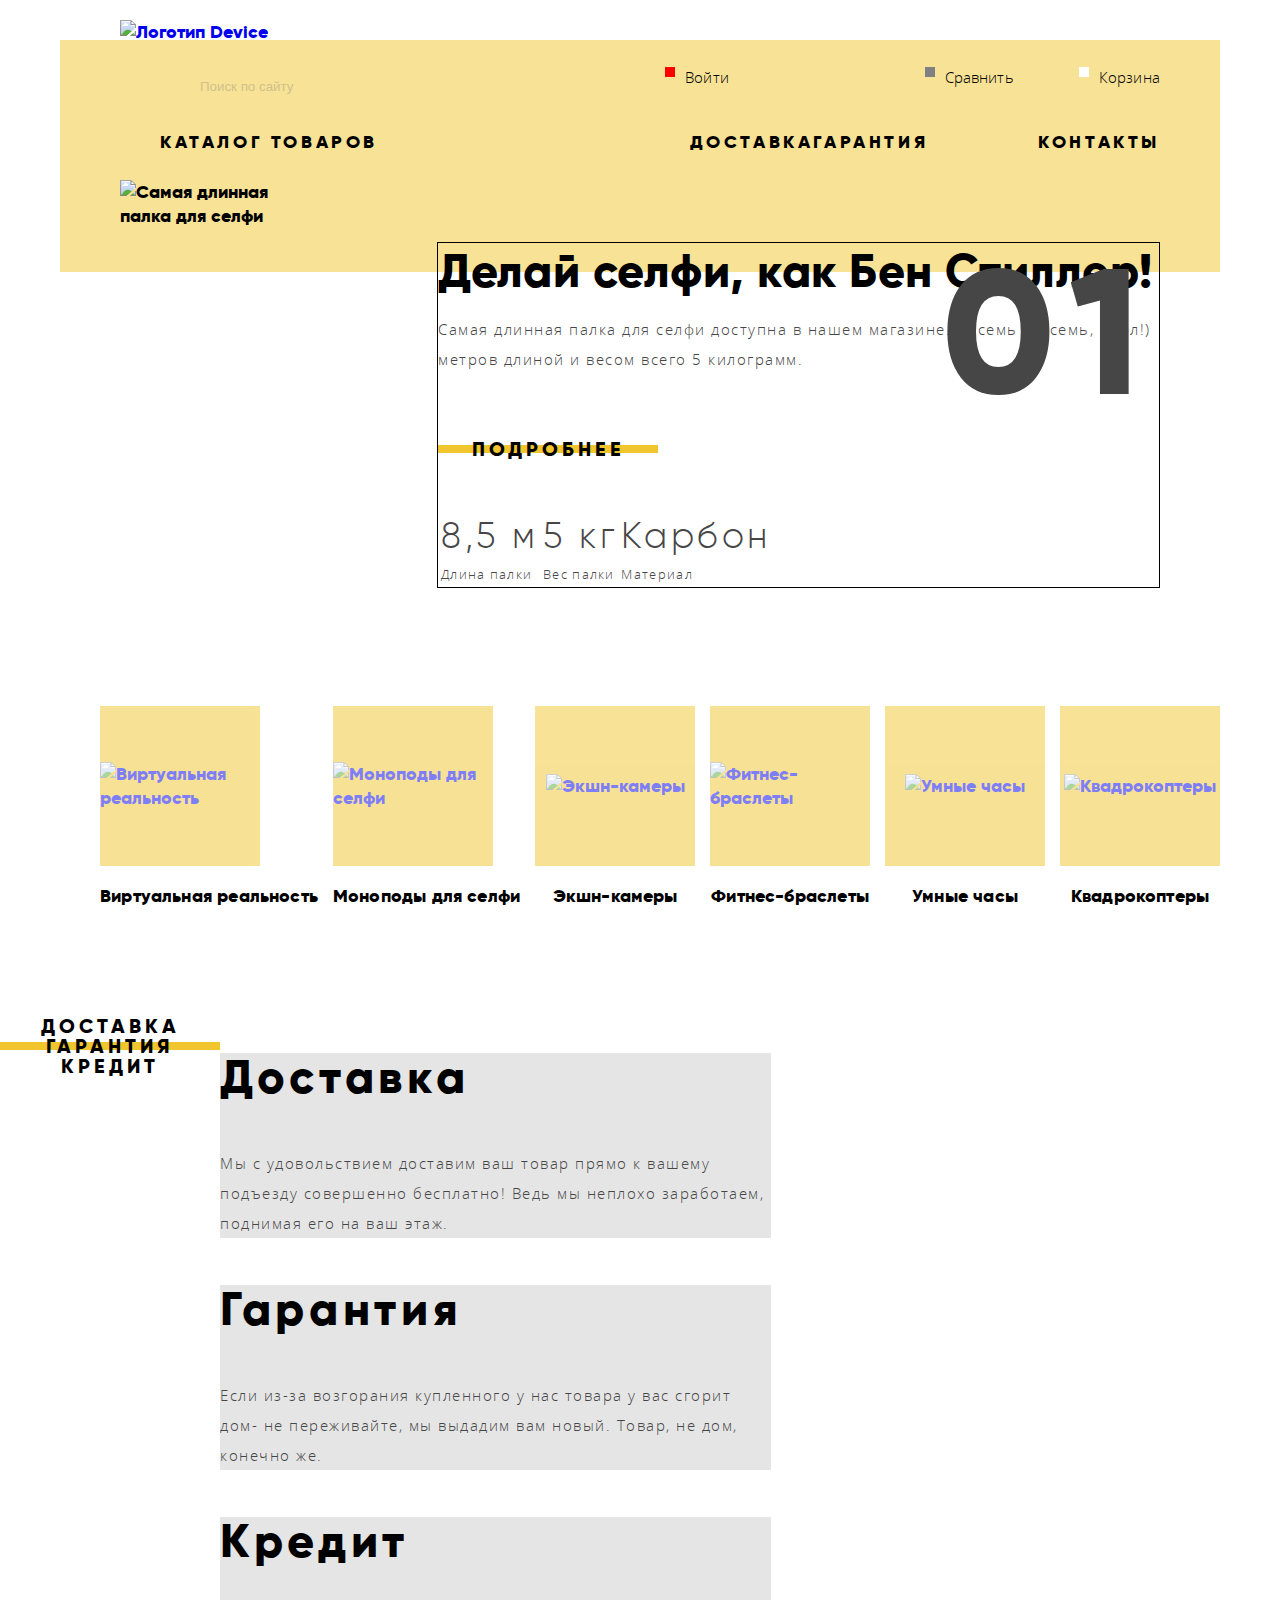
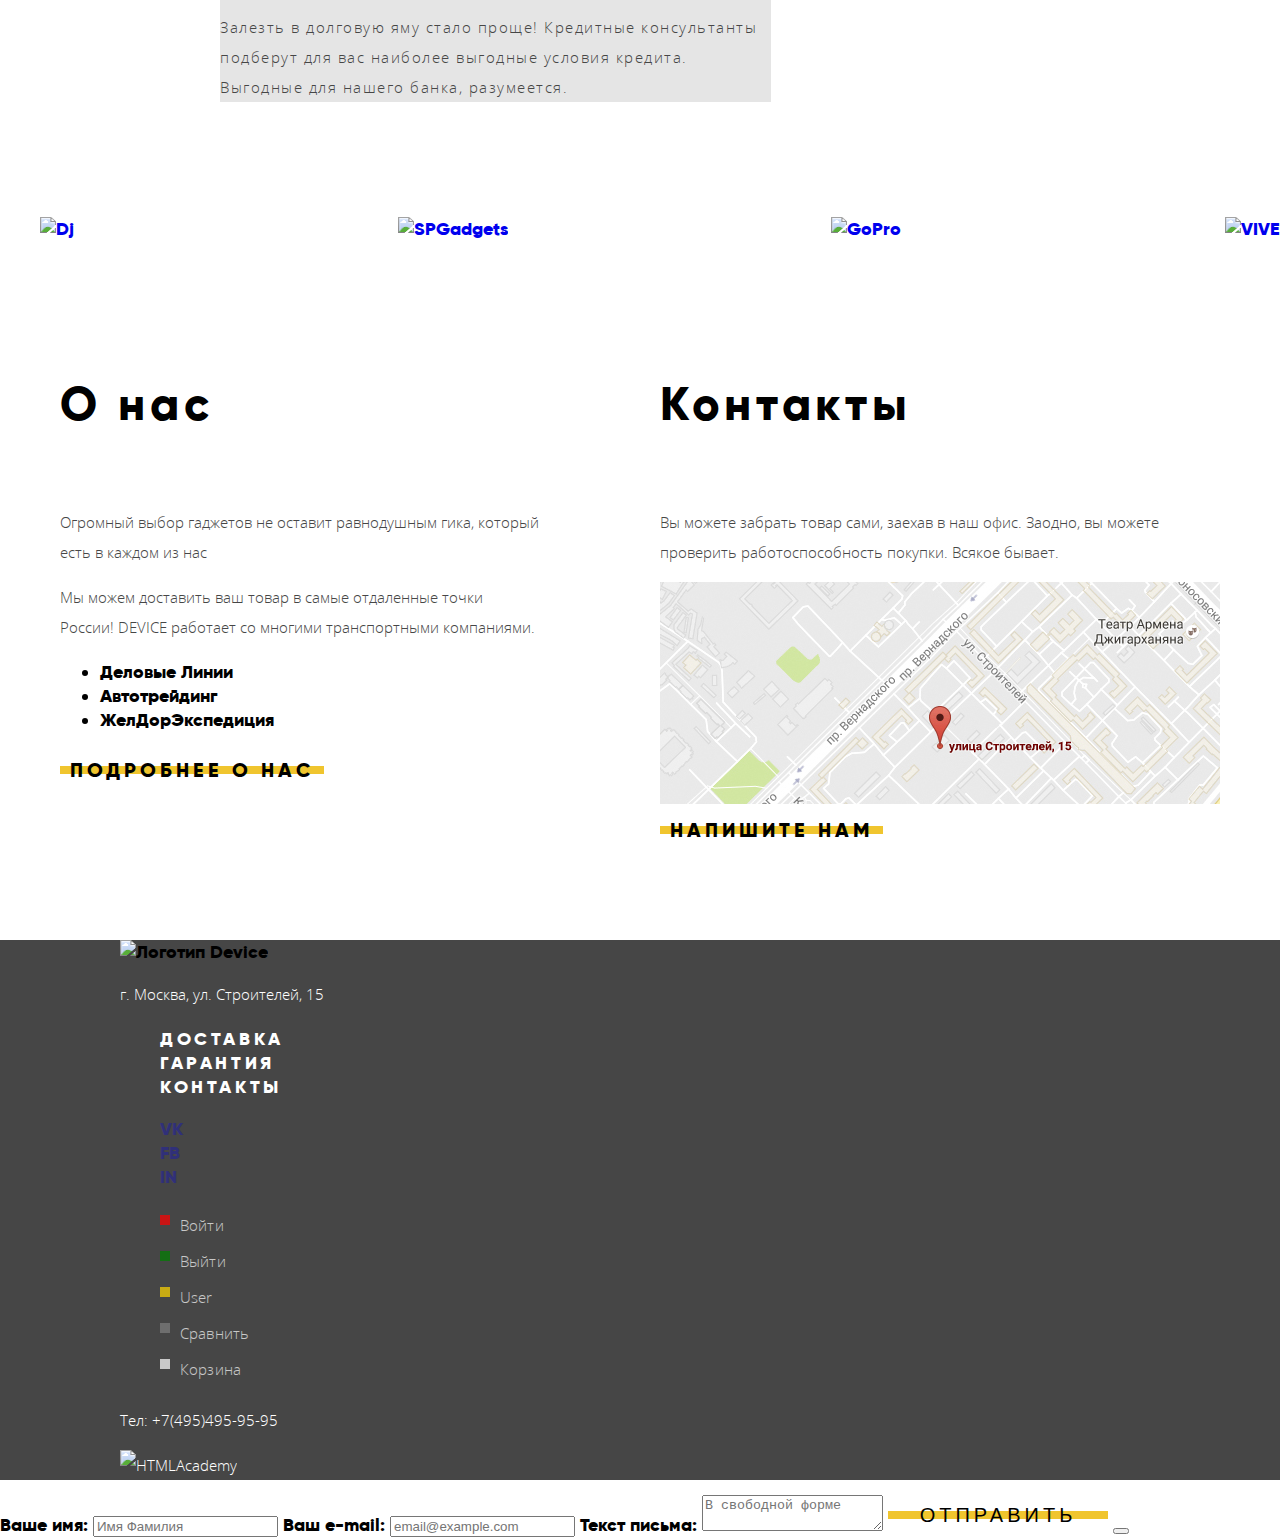
==== commit 3892bf8d: "23.18 21.03.2019" ====
--- a/index.html
+++ b/index.html
@@ -7,7 +7,9 @@
     <link href="css/style.css" rel="stylesheet">
   </head>
   <body>
+  <div class="wrap">
    <header class="main-header">
+     <div class="wrapper">
    <a class="header-logo" href="index.html">
        <img src="img\logo-device.svg" alt="Логотип Device">
      </a>
@@ -15,9 +17,8 @@
      <ul class="header-user-navigation-link">
        <li>
          <form class="search" action="https://echo.htmlacademy.ru" method="get">
-           <input type="search" id="search" placeholder="Поиск по сайту">
-           <label for="search" area-label="Поиск по сайту"></label>
-           <button type="submit" class="btn-search">Найти</button>
+           <input type="search" id="search" class="search-input" placeholder="Поиск по сайту">
+           <button type="submit" class="search-button">Найти</button>
          </form>
        </li>
        <li><a class="header-link header-link-login" href="#">Войти</a></li>
@@ -27,10 +28,10 @@
        <li><a class="header-link header-link-basket " href="#">Корзина</a></li>
      </ul>
    </div>
-    <nav class="main-navigation">
+     <nav class="main-navigation">
      <ul class="main-navigation-item">
-       <li>
-         <a class="main-navigation-link nav-submenu" href="catalog.html">Каталог товаров</a>
+       <li class="nav-submenu main-navigation-catalog">
+         <a class="main-navigation-link" href="catalog.html">Каталог товаров</a>
          <div class="submenu">
            <ul>
              <li><a class="submenu-link" href="virtual-reality.html">Виртуальная реальность</a></li>
@@ -46,31 +47,35 @@
            </ul>
         </div>
        </li>
-       <li><a class="main-navigation-link" href="delivery.html">Доставка</a></li>
-       <li><a class="main-navigation-link" href="warranty.html">Гарантия</a></li>
-       <li><a class="main-navigation-link" href="contacts.html">Контакты</a></li>
+       <li class="main-navigation-delivery"><a class="main-navigation-link" href="delivery.html">Доставка</a></li>
+       <li class="main-navigation-warranty"><a class="main-navigation-link" href="warranty.html">Гарантия</a></li>
+       <li class="main-navigation-contacts"><a class="main-navigation-link" href="contacts.html">Контакты</a></li>
      </ul>
     </nav>
+  </div>
    </header>
+ </div>
    <main>
+    <div class="wrap">
+      <div class="wrapper">
      <h1 class="visually-hidden">Магазин девайсов Device</h1>
      <section class="main-slider">
        <h2 class="visually-hidden">Самые популярные товары</h2>
-         <input type="radio" name="slider-1" class="hidden" id="btn-1">
-         <input type="radio" name="slider-1" class="hidden" id="btn-2">
-         <input type="radio" name="slider-1" class="hidden" id="btn-3">
+         <input type="radio" name="slider-1" class="visually-hidden" id="btn-1">
+         <input type="radio" name="slider-1" class="visually-hidden" id="btn-2">
+         <input type="radio" name="slider-1" class="visually-hidden" id="btn-3">
        <div class="slider-1-botton">
         <label for="btn-1"></label>
         <label for="btn-2"></label>
         <label for="btn-3"></label>
        </div>
-       <div class="slide-1">
+       <div class="slider">
         <p>
          <img src="img/slider-1.png" alt="Самая длинная палка для селфи">
         </p>
-        <div class="slaider-item">
+        <div class="slider-item">
         <p class="number">01</p>
-       <strong class="main-slogan">Делай селфи,как Бен Стиллер!</strong>
+       <strong class="main-slogan">Делай селфи, как Бен Стиллер!</strong>
        <p class="add-slogan">Самая длинная палка для селфи доступна в нашем магазине.
           Восемь (Восемь, Карл!) метров длиной и весом всего 5 килограмм.</p>
        <a href="monopods.html" class="btn-style">Подробнее</a>
@@ -88,7 +93,8 @@
         </table>
        </div>
      </div>
-       <div class="slide-2">
+   </div>
+       <!-- <div class="slider">
         <p>
          <img src="img/slider-2.png" alt="Мотивирующий фитнес-браслет">
         </p>
@@ -108,7 +114,7 @@
          </table>
        </div>
      </div>
-       <div class="slide-3">
+       <div class="slider">
         <p>
          <img src="img/slider-3.png" alt="Квадрокоптер">
         </p>
@@ -129,49 +135,50 @@
          </tr>
        </table>
        </div>
-     </div>
+     </div> -->
      </section>
      <section class="main-сatalog">
        <h2 class="visually-hidden">Каталог товаров</h2>
        <ul class="сatalog-item">
          <li>
            <a class="сatalog-item-link" href="virtual-reality.html">
-               <p class="image-сatalog-item"><img class="ikon-catalog-item" src="img/virtual-reality.svg" alt="Виртуальная реальность"></p>
+               <p class="image-сatalog-item"><img class="icon-catalog-item" src="img/virtual-reality.svg" alt="Виртуальная реальность"></p>
                <p class="name-сatalog-item">Виртуальная реальность</p>
            </a>
         </li>
         <li>
            <a class="сatalog-item-link" href="monopods.html">
-               <p class="image-сatalog-item"><img class="ikon-catalog-item" src="img/monopods.svg" alt="Моноподы для селфи"></p>
+               <p class="image-сatalog-item"><img class="icon-catalog-item" src="img/monopods.svg" alt="Моноподы для селфи"></p>
                <p class="name-сatalog-item">Моноподы для селфи</p>
            </a>
         </li>
         <li>
           <a class="сatalog-item-link" href="action-camers.html">
-              <p class="image-сatalog-item"><img class="ikon-catalog-item" src="img/action-camers.svg" alt="Экшн-камеры"></p>
+              <p class="image-сatalog-item"><img class="icon-catalog-item" src="img/action-camers.svg" alt="Экшн-камеры"></p>
               <p class="name-сatalog-item">Экшн-камеры</p>
           </a>
         </li>
         <li>
           <a class="сatalog-item-link" href="fitness-trakers.html">
-              <p class="image-сatalog-item"><img class="ikon-catalog-item" src="img/fitness-trakers.svg" alt="Фитнес-браслеты"></p>
+              <p class="image-сatalog-item"><img class="icon-catalog-item" src="img/fitness-trakers.svg" alt="Фитнес-браслеты"></p>
               <p class="name-сatalog-item">Фитнес-браслеты</p>
           </a>
        </li>
        <li>
          <a class="сatalog-item-link" href="smart-watch.html">
-             <p class="image-сatalog-item"><img class="ikon-catalog-item" src="img/smart-watch.svg" alt="Умные часы"></p>
+             <p class="image-сatalog-item"><img class="icon-catalog-item" src="img/smart-watch.svg" alt="Умные часы"></p>
              <p class="name-сatalog-item">Умные часы</p>
          </a>
       </li>
       <li>
         <a class="сatalog-item-link" href="quadcopters.html">
-            <p class="image-сatalog-item"><img class="ikon-catalog-item" src="img/quadcopters.svg" alt="Квадрокоптеры"></p>
+            <p class="image-сatalog-item"><img class="icon-catalog-item" src="img/quadcopters.svg" alt="Квадрокоптеры"></p>
             <p class="name-сatalog-item">Квадрокоптеры</p>
         </a>
        </li>
       </ul>
      </section>
+   </div>
      <section class="services-slider">
        <h2 class="visually-hidden">Сервисы</h2>
        <div class="visually-hidden">
@@ -179,11 +186,14 @@
          <input type="radio" name="services" id="warranty">
          <input type="radio" name="services" id="credit">
        </div>
+       <div class="left-side-slider">
        <div  class="btn-style">
          <label for="#delivery">Доставка</label>
          <label for="#warranty">Гарантия</label>
          <label for="#credit">Кредит</label>
        </div>
+     </div>
+     <div class="right-side-slider">
        <div class="services-slide-1">
          <h3 class="headline-slider">Доставка</h3>
          <p class="text-slider">Мы с удовольствием доставим ваш товар прямо к вашему подъезду
@@ -201,34 +211,41 @@
          <p class="text-slider">Залезть в долговую яму стало проще! Кредитные консультанты подберут для вас
             наиболее выгодные условия кредита. Выгодные для нашего банка, разумеется.</p>
        </div>
+     </div>
+    <div class="wrap">
      </section>
      <div class="brands">
        <h2 class="visually-hidden">Партнеры</h2>
-       <ul>
-         <li>
+       <ul class="brands-container">
+         <li class="brands-link">
            <a href="#">
-            <img class="brands-logo-style brands-link" src="img/logo-1.jpg" alt="Dj">
-          </a>
+             <img class="brands-logo-style brands-logo" src="img/logo-1.jpg" alt="Dj">
+             <img class="brands-logo-style brands-link-hover" src="img/logo-1-active.jpg" alt="Dj">
+           </a>
          </li>
-         <li>
+         <li class="brands-link">
            <a href="#">
-             <img class="brands-logo-style brands-link" src="img/logo-2.jpg" alt="SPGadgets">
+             <img class="brands-logo-style brands-logo" src="img/logo-2.jpg" alt="SPGadgets">
+             <img class="brands-logo-style brands-link-hover" src="img/logo-2-active.jpg" alt="SPGadgets">
            </a>
          </li>
-         <li>
+         <li class="brands-link">
            <a href="#">
-             <img class="brands-logo-style brands-link" src="img/logo-3.jpg" alt="GoPro">
+             <img class="brands-logo-style brands-logo" src="img/logo-3.jpg" alt="GoPro">
+             <img class="brands-logo-style brands-link-hover" src="img/logo-3-active.jpg" alt="GoPro">
            </a>
          </li>
-         <li>
+         <li class="brands-link">
            <a href="#">
-              <img class="brands-logo-style brands-link" src="img/logo-4.jpg" alt="VIVE">
+              <img class="brands-logo-style brands-logo" src="img/logo-4.jpg" alt="VIVE">
+              <img class="brands-logo-style brands-link-hover" src="img/logo-4-active.jpg" alt="VIVE">
            </a>
          </li>
        </ul>
       </div>
+      <div class="wrapper">
      <section class="info">
-       <div class="about-us">
+      <div class="about-us">
        <h2>О нас</h2>
        <p>Огромный выбор гаджетов не оставит равнодушным гика,
          который есть в каждом из нас</p>
@@ -251,11 +268,14 @@
       <a href="img/map-big.jpg" class="main-map">
         <img src="img/map.jpg" alt="Kак к нам добраться">
       </a>
-      <a class="btn-style" href="#">Напишите нам</a>
+      <a class="btn-style write-to-use" href="#">Напишите нам</a>
     </div>
+  </div>
     </section>
    </main>
    <footer class="main-footer">
+  <div class="wrap">
+   <div class="wrapper">
     <div class="footer-contacts">
      <a class="footer-logo">
        <img src="img/logo-footer.png" alt="Логотип Device">
@@ -285,6 +305,8 @@
        <p><img class="footer-copyright-link" src="img/logo-html.svg" alt="HTMLAcademy"></p>
      </a>
    </div>
+  </div>
+ </div>
   </footer>
    <form action="https://echo.htmlacademy.ru" method="post">
     <label for="user-name">Ваше имя:</label>
--- a/css/style.css
+++ b/css/style.css
@@ -34,6 +34,14 @@
     url("../fonts/opensans.woff") format("woff");
 }
 
+html {
+  box-sizing: border-box;
+}
+
+*, *::before, *::after {
+  box-sizing: inherit;
+}
+
 body {
   margin: 0;
   padding: 0;
@@ -56,6 +64,17 @@
   height: 1px;
   margin: -1px;
 }
+
+  .wrap {
+    width: 1200px;
+    padding: 0 20px;
+    margin: 0 auto;
+  }
+
+.wrapper {
+
+}
+
 .btn-style {
   color: #000;
   letter-spacing: 0.2em;
@@ -82,6 +101,7 @@
 .header-logo img {
   width: 200px;
   height: 38px;
+
 }
 
 .header-logo:hover {
@@ -147,7 +167,7 @@
 }
 
 
-.nav-submenu:hover + .submenu {
+.nav-submenu:hover .submenu {
   display: block;
 }
 
@@ -170,6 +190,7 @@
   line-height: 30px;
   letter-spacing: 0.01em;
   color: #000;
+  opacity: 1;
 }
 
 .submenu-link:hover {
@@ -272,6 +293,7 @@
   line-height: 48px;
   letter-spacing: 0.1em;
   color: rgba(0, 0, 0, 1);
+  padding-bottom: 40px;
 }
 
 .info p,
@@ -280,6 +302,14 @@
   font-size: 15px;
   line-height: 30px;
   color: rgba(70, 70, 70, 1);
+}
+
+.contacts {
+  width: 560px;
+}
+
+.about-us {
+  width: 480px;
 }
 
 .main-footer p {
@@ -420,6 +450,18 @@
   line-height: 179.2px;
   letter-spacing: 0.1em;
   color: #464646;
+  position: absolute;
+  margin: 0px;
+  right: 0px;
+  top: 0px;
+}
+
+.slider-item {
+  margin-top: 80px;
+  border: solid 1px #000;
+  margin-left: 120px;
+  position: relative;
+
 }
 
 .main-slogan {
@@ -427,6 +469,7 @@
   line-height: 56px;
   letter-spacing: 0.01em;
   color: #000;
+  margin-bottom: 18px;
 }
 
 .add-slogan {
@@ -435,6 +478,7 @@
   line-height: 30px;
   letter-spacing: 0.1em;
   color: #464646;
+  padding-bottom: 40px;
 }
 
 .first-line td {
@@ -453,20 +497,29 @@
   color: #464646;
 }
 
-.main-katalog li {
+.slider-table {
+  padding-top: 40px;
+}
+
+.slider-1-botton {
+  right: 0px;
+}
+
+.main-сatalog li {
   list-style: none;
 }
 
-.image-katalog-item {
+.image-сatalog-item {
   width: 160px;
   height: 160px;
   background-color: #f0c52e;
   opacity: 0.5;
 }
 
-.name-katalog-item {
+.name-сatalog-item {
   letter-spacing: 0.01em;
   color: #000;
+  text-align: center;
 }
 
 .headline-slider {
@@ -528,3 +581,180 @@
 .catalog ul {
   list-style: none;
 }
+
+.brands-logo-style {
+  display: block;
+}
+
+.brands-logo {
+  opacity: 0.2;
+}
+
+.brands-link {
+ position: relative;
+}
+
+.brands-link-hover {
+  position: absolute;
+  top: 0px;
+}
+
+a:hover .brands-link-hover {
+  opacity: 0;
+}
+
+.brands-container {
+  display: flex;
+  justify-content: space-between;
+  margin-top: 100px;
+  margin-bottom: 100px;
+}
+
+.main-header {
+  display: flex;
+  flex-direction: column;
+  margin-top: 40px;
+  padding-bottom: 100px;
+}
+
+.header-user-navigation-link {
+  display: flex;
+  justify-content: space-between;
+}
+
+.main-navigation-item {
+  display: flex;
+  justify-content: space-between;
+}
+
+.main-navigation-warranty {
+  margin-right: 110px;
+}
+
+.main-navigation-catalog {
+  margin-right: auto;
+}
+
+.wrapper {
+  padding-left: 60px;
+  padding-right: 60px;
+}
+
+.header-link-hidden {
+  display: none;
+}
+
+.header-logo {
+  margin-top: -20px;
+  display: block;
+}
+
+.info {
+  display: flex;
+  justify-content: space-between;
+  margin-bottom: 90px;
+}
+
+.write-to-use {
+  padding-top: 75px;
+  }
+
+.btn-style{
+  display: inline-block;
+  vertical-align: top;
+  padding: 10px;
+  min-width: 220px;
+  max-width: 100%;
+  position: relative;
+  font-size: 20px;
+  line-height: 1;
+  text-align: center;
+  text-transform: uppercase;
+  z-index: 1;
+  border: 0;
+  background: 0;
+}
+.btn-style::after {
+    content: "";
+    position: absolute;
+    top: 50%;
+    transform:translateY(-50%);
+    left: 0;
+    width: 100%;
+    height: 8px;
+    background-color: #f0c52e;
+    z-index: -1;
+    transition: .3s linear;
+}
+ .btn-style:hover::after{
+  height: 100%;
+  }
+
+  .search {
+  display: flex;
+  width: 440px;
+  font-size: 15px;
+  text-align: left;
+  line-height: 2;
+  color: black;
+}
+
+.search-input {
+  border: 0;
+  background-color: #f7e296;
+  border-bottom: 2px solid #f7e296;
+  opacity: 0.3;
+  padding-left: 40px;
+  flex-grow: 1;
+}
+
+.search-button {
+  border: 2px solid black;
+  background: 0;
+  background-color: #f7e296;
+  width: 85px;
+  height: 50px;
+  visibility: hidden;
+  text-align: center;
+}
+
+.search-input:focus {
+  opacity: 1;
+  outline: 0;
+  border-bottom: 2px solid black;
+}
+
+.search-input:focus + .search-button,
+.search-button:active {
+   visibility: visible;
+}
+
+.slider {
+  display: flex;
+  justify-content: space-space-between;
+  margin-top: -110px;
+  margin-bottom: 100px;
+}
+
+.slaider-item {
+  margin-left: 120px;
+  width: 500px;
+}
+
+.image-сatalog-item {
+  display: flex;
+}
+
+.icon-catalog-item {
+  margin: auto;
+}
+
+.сatalog-item {
+  display: flex;
+  justify-content: space-between;
+  margin-bottom: 80px;
+}
+
+.services-slider {
+  display: flex;
+}
